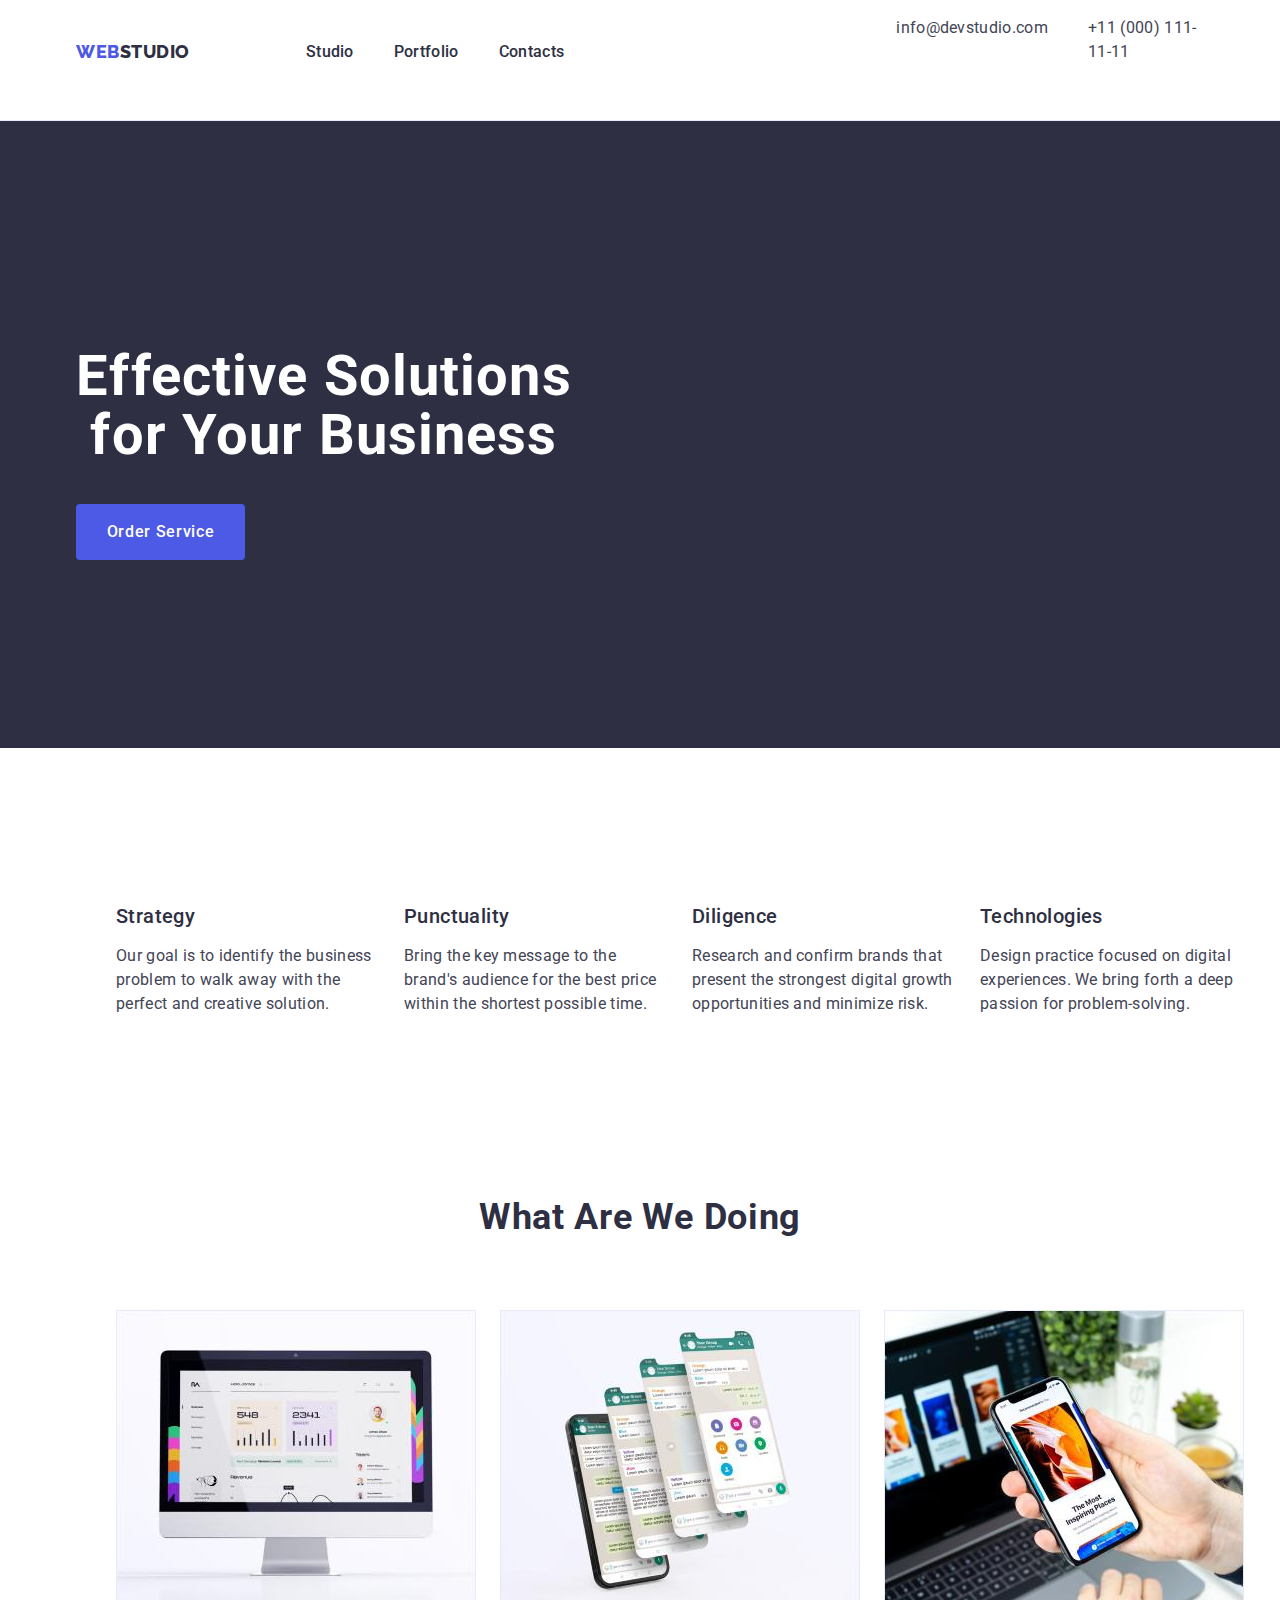
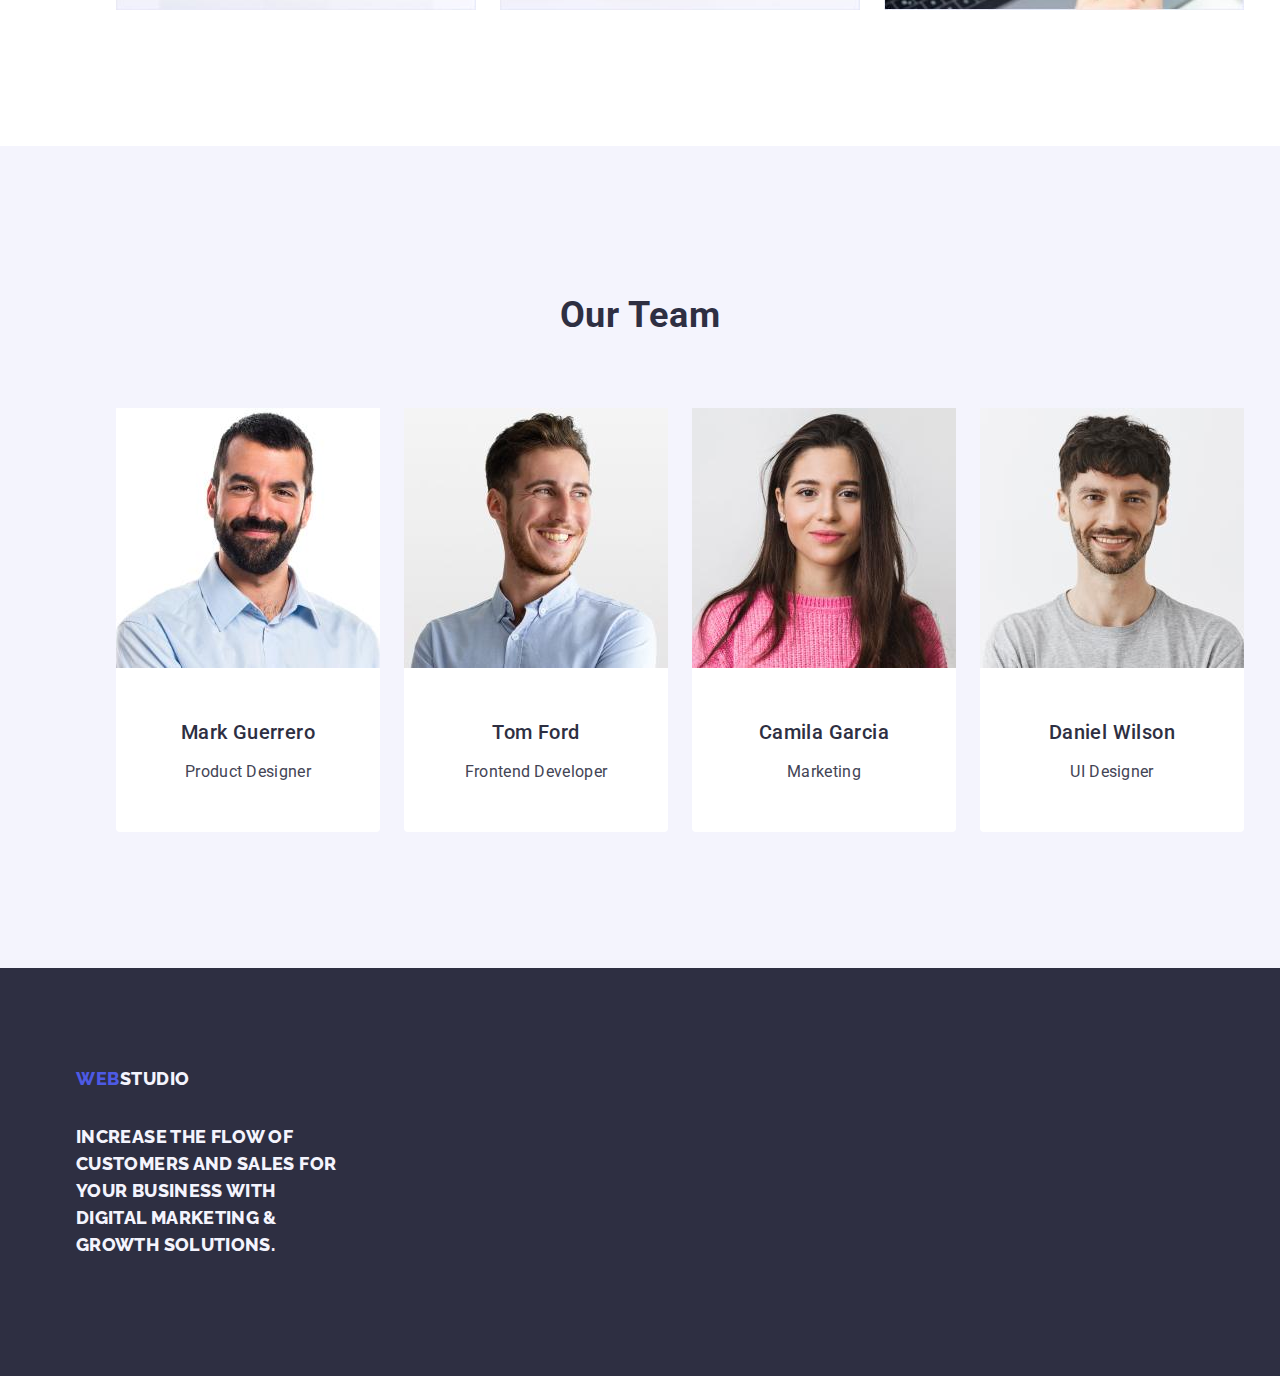
==== index.html @ 6c767cba "Initial commit" ====
<!DOCTYPE html>
<html lang="en">
  <head>
    <meta charset="UTF-8" />
    <meta name="viewport" content="width=device-width, initial-scale=1.0" />
    <link rel="preconnect" href="https://fonts.googleapis.com" />
    <link rel="preconnect" href="https://fonts.gstatic.com" crossorigin />
    <!-- Modern-Normalize -->
    <link
      rel="stylesheet"
      href="https://cdnjs.cloudflare.com/ajax/libs/modern-normalize/2.0.0/modern-normalize.min.css"
    />
    <!-- Other Styles -->
    <link
      href="https://fonts.googleapis.com/css2?family=Raleway:wght@700&family=Roboto:wght@400;500;700;900&display=swap"
      rel="stylesheet"
    />
    <link rel="stylesheet" href="./css/styles.css" />
    <title>WebStudio</title>
  </head>
  <body>
    <!-- Header -->
    <header class="header">
      <div class="header-content container">
        <!-- Navigation Menu -->
        <nav class="list nav-items">
          <!-- Logo -->
          <a class="logo link" href="./index.html">
            Web<span class="logo-studio-header">Studio</span>
          </a>
          <!-- Navigation List -->
          <ul class="list nav-menu">
            <li>
              <a href="./index.html" class="nav-link link">Studio</a>
            </li>
            <li>
              <a href="./portfolio.html" class="nav-link link">Portfolio</a>
            </li>
            <li>
              <a href="" class="nav-link link">Contacts</a>
            </li>
          </ul>
        </nav>
        <!-- Adress List -->
        <address class="adresses">
          <ul class="list nav-adress">
            <li>
              <a href="mailto:info@devstudio.com" class="adress-link link"
                >info@devstudio.com</a
              >
            </li>
            <li>
              <a href="tel:+110001111111" class="adress-link link"
                >+11 (000) 111-11-11
              </a>
            </li>
          </ul>
        </address>
      </div>
    </header>

    <!-- Main Section -->
    <main>
      <!-- Hero Section -->
      <section class="hero-section">
        <div class="container">
          <h1 class="hero-title">Effective Solutions for Your Business</h1>
          <button type="button" class="order-button">Order Service</button>
        </div>
      </section>

      <!-- Strong Points Section -->
      <section class="strong-points-section">
        <div class="container">
          <h2 class="visually-hidden">Strong Points</h2>
          <ul class="list strong-points-list">
            <li class="strong-points-list-element">
              <h3 class="strong-points-title">Strategy</h3>
              <p class="strong-points-paragraph">
                Our goal is to identify the business problem to walk away with
                the perfect and creative solution.
              </p>
            </li>
            <li class="strong-points-list-element">
              <h3 class="strong-points-title">Punctuality</h3>
              <p class="strong-points-paragraph">
                Bring the key message to the brand's audience for the best price
                within the shortest possible time.
              </p>
            </li>
            <li class="strong-points-list-element">
              <h3 class="strong-points-title">Diligence</h3>
              <p class="strong-points-paragraph">
                Research and confirm brands that present the strongest digital
                growth opportunities and minimize risk.
              </p>
            </li>
            <li class="strong-points-list-element">
              <h3 class="strong-points-title">Technologies</h3>
              <p class="strong-points-paragraph">
                Design practice focused on digital experiences. We bring forth a
                deep passion for problem-solving.
              </p>
            </li>
          </ul>
        </div>
      </section>

      <!-- What are we doing section -->
      <section class="what-are-we-doing-section">
        <div class="container">
          <h2 class="section-title">What are we doing</h2>
          <ul class="list activity-list">
            <li class="activity-list-element">
              <img
                src="./images/mainpage/box1.jpg"
                alt="Imagine 1"
                width="360"
                class="image"
              />
            </li>
            <li class="activity-list-element">
              <img
                src="./images/mainpage/box2.jpg"
                alt="Imagine 2"
                width="360"
                class="image"
              />
            </li>
            <li class="activity-list-element">
              <img
                src="./images/mainpage/box3.jpg"
                alt="Imagine 3"
                width="360"
                class="image"
              />
            </li>
          </ul>
        </div>
      </section>

      <!-- Our Team section -->
      <section class="our-team-section">
        <div class="container">
          <h2 class="section-title">Our Team</h2>
          <ul class="list team-list">
            <li class="team-member">
              <img
                src="./images/mainpage/team/MarkGuerrero.jpg"
                alt="Echipa 1"
                width="264"
                class="image"
              />
              <div class="team-member-info">
                <h3 class="team-member-name">Mark Guerrero</h3>
                <p class="team-member-job">Product Designer</p>
              </div>
            </li>
            <li class="team-member">
              <img
                src="./images/mainpage/team/TomFord.jpg"
                alt="Echipa 2"
                width="264"
                class="image"
              />
              <div class="team-member-info">
                <h3 class="team-member-name">Tom Ford</h3>
                <p class="team-member-job">Frontend Developer</p>
              </div>
            </li>
            <li class="team-member">
              <img
                src="./images/mainpage/team/CamilaGarcia.jpg"
                alt="Echipa 3"
                width="264"
                class="image"
              />
              <div class="team-member-info">
                <h3 class="team-member-name">Camila Garcia</h3>
                <p class="team-member-job">Marketing</p>
              </div>
            </li>
            <li class="team-member">
              <img
                src="./images/mainpage/team/DanielWilson.jpg"
                alt="Echipa 4"
                width="264"
                class="image"
              />
              <div class="team-member-info">
                <h3 class="team-member-name">Daniel Wilson</h3>
                <p class="team-member-job">UI Designer</p>
              </div>
            </li>
          </ul>
        </div>
      </section>
    </main>

    <!-- Footer -->
    <footer class="footer">
      <div class="container">
        <!-- Logo -->
        <a class="logo link" href="./index.html">
          Web<span class="logo-studio-footer">Studio</span>
        </a>
        <p class="logo footer-paragraph">
          Increase the flow of customers and sales for your business with
          digital marketing & growth solutions.
        </p>
      </div>
    </footer>
  </body>
</html>
---- css/styles.css ----
:root {
  --white: #ffffffff;
  --logo-color: #4d5ae5;
  --logo-studio-header: #2e2f42;
  --adress-link: #434455;
  --logo-studio-footer: #f4f4fd;
}
/* Global styles */
body {
  font-family: "Roboto", sans-serif;
  color: var(--adress-link);
  background-color: var(--white);
}
.image {
  display: block;
}
.visually-hidden {
  position: absolute;
  width: 1px;
  height: 1px;
  margin: -1px;
  border: 0;
  padding: 0;
  white-space: nowrap;
  clip-path: inset(100%);
  clip: rect(0 0 0 0);
  overflow: hidden;
}
/* Classes */
.header {
  border-bottom: 1px solid #e7e9fc;
}
.header-content {
  display: flex;
}
.container {
  width: 1158px;
  margin: 0 auto;
  padding: 0 15px;
}
.logo {
  font-family: "Raleway", sans-serif;
  font-weight: 800;
  font-size: 18px;
  line-height: 1.17;
  letter-spacing: 0.03em;
  text-transform: uppercase;
  color: var(--logo-color);
  margin-right: 76px;
}
.link {
  text-decoration: none;
  display: inline-block;
  margin-bottom: 16px;
}
.logo-studio-header {
  color: var(--logo-studio-header);
}
.list {
  list-style: none;
}
.nav-items {
  display: flex;
  align-items: center;
}
.nav-menu {
  display: flex;
  gap: 40px;
}
.nav-link {
  font-weight: 500;
  font-size: 16px;
  line-height: 1.5;
  letter-spacing: 0.02em;
  color: var(--logo-studio-header);
  padding: 24px 0;
}
.nav-link:hover,
.nav-link:focus {
  color: #404bbf;
}
.nav-adress {
  display: flex;
  gap: 40px;
}
.adresses {
  font-style: normal;
  margin-left: 292px;
}
.adress-link {
  font-size: 16px;
  line-height: 1.5;
  letter-spacing: 0.02em;
  color: var(--adress-link);
}
.adress-link:hover,
.adress-link:focus {
  color: #404bbf;
}

.hero-section {
  background-color: var(--logo-studio-header);
  padding: 188px 0;
}
.hero-title {
  font-size: 56px;
  line-height: 1.07;
  text-align: center;
  letter-spacing: 0.02em;
  color: #ffffff;
  max-width: 496px;
}
.order-button {
  background-color: var(--logo-color);
  font-family: "Roboto", sans-serif;
  font-weight: 500;
  font-size: 16px;
  line-height: 1.5;
  letter-spacing: 0.04em;
  color: #ffffff;
  cursor: pointer;
  display: block;
  min-width: 169px;
  height: 56px;
  border: none;
  border-radius: 4px;
}

.order-button:hover,
.order-button:focus {
  background-color: #404bbf;
}

.strong-points-section {
  padding: 120px 0;
}
.strong-points-list {
  display: flex;
  gap: 24px;
}
.strong-points-list-element {
  width: 100%;
  min-width: 264px;
  /* flex-basis: calc((100% - 3 * 24px) / 4); */
}
.strong-points-title {
  font-weight: 500;
  font-size: 20px;
  line-height: 1.2;
  letter-spacing: 0.02em;
  color: var(--logo-studio-header);
  margin-bottom: 8px;
}
.strong-points-paragraph {
  font-size: 16px;
  line-height: 1.5;
  letter-spacing: 0.02em;
  color: var(--adress-link);
}

.what-are-we-doing-section {
  padding-bottom: 120px;
}
.section-title {
  font-size: 36px;
  line-height: 1.11;
  text-align: center;
  letter-spacing: 0.02em;
  text-transform: capitalize;
  color: var(--logo-studio-header);
  margin-bottom: 72px;
}
.activity-list {
  display: flex;
  gap: 24px;
}
.activity-list-element {
  flex-basis: calc((100% - 48px) / 3);
}

.our-team-section {
  background-color: #f4f4fd;
  padding: 120px 0;
}
.team-list {
  display: flex;
  gap: 24px;
}
.team-member {
  background-color: #ffffffff;
  width: 264px;
  border-radius: 0px 0px 4px 4px;
}
.team-member-info {
  padding: 32px 0;
}
.team-member-name {
  font-weight: 500;
  font-size: 20px;
  line-height: 1.2;
  letter-spacing: 0.02em;
  color: var(--logo-studio-header);
  margin-bottom: 8px;
  text-align: center;
}
.team-member-job {
  font-size: 16px;
  line-height: 1.5;
  letter-spacing: 0.02em;
  color: var(--adress-link);
  text-align: center;
}
/* .team-member h3,
.team-member p {
  align-items: center;
} */
.footer {
  background-color: var(--logo-studio-header);
  padding: 100px 0;
}
.logo-studio-footer {
  color: #f4f4fd;
}
.footer-paragraph {
  line-height: 1.5;
  color: var(--logo-studio-footer);
  letter-spacing: 0.02em;
  max-width: 264px;
}

/* for Portfolio */
.main-portfolio-section {
  padding-top: 96px;
  padding-bottom: 120px;
}
.filters-list {
  display: flex;
  justify-content: center;
  gap: 24px;
  margin-bottom: 72px;
}
.filter-button {
  font-family: "Roboto", sans-serif;
  font-weight: 500;
  font-size: 16px;
  line-height: 1.5;
  letter-spacing: 0.04em;
  color: var(--logo-color);
  background-color: var(--logo-studio-footer);
  cursor: pointer;
  padding: 12px 24px;
  border: 1px solid #e7e9fc;
  border-radius: 4px;
}
.filter-button:hover,
.filter-button:focus {
  color: #ffffffff;
  background-color: #404bbf;
  border: 1px solid transparent;
}
.projects-list {
  display: flex;
  flex-wrap: wrap;
  column-gap: 24px;
  row-gap: 48px;
}
.projects-list-element {
  flex-basis: calc((100% - 48px) / 3);
}
.row-element-link {
  font-weight: 500;
  font-size: 16px;
  line-height: 1.5;
  letter-spacing: 0.02em;
  color: var(var(--logo-studio-header));
}
.row-element-link:hover,
.row-element-link:focus {
  color: #404bbf;
}
.project-info {
  padding: 32px 16px;
  border: 1px solid #e7e9fc;
  border-top: none;
}
.project-title {
  font-weight: 500;
  font-size: 20px;
  line-height: 1.2;
  letter-spacing: 0.02em;
  color: var(--logo-studio-header);
  margin-bottom: 8px;
}
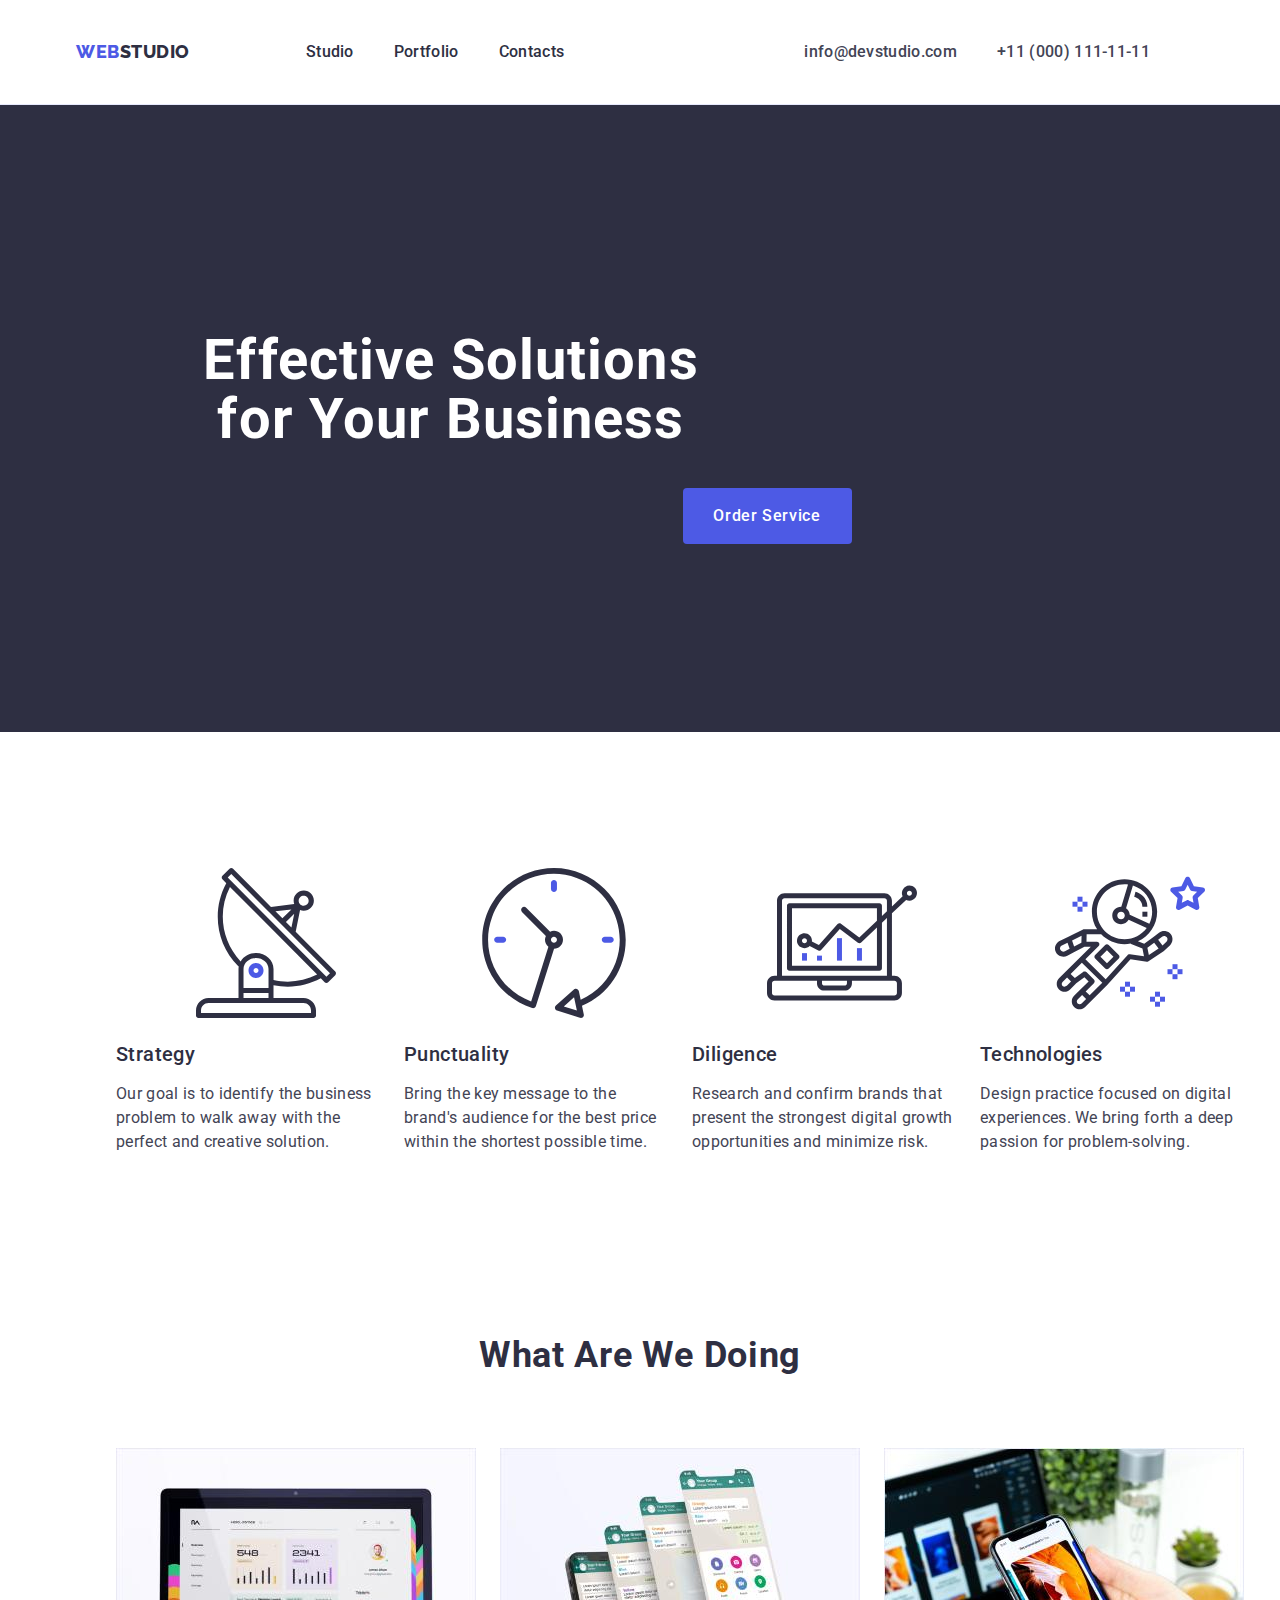
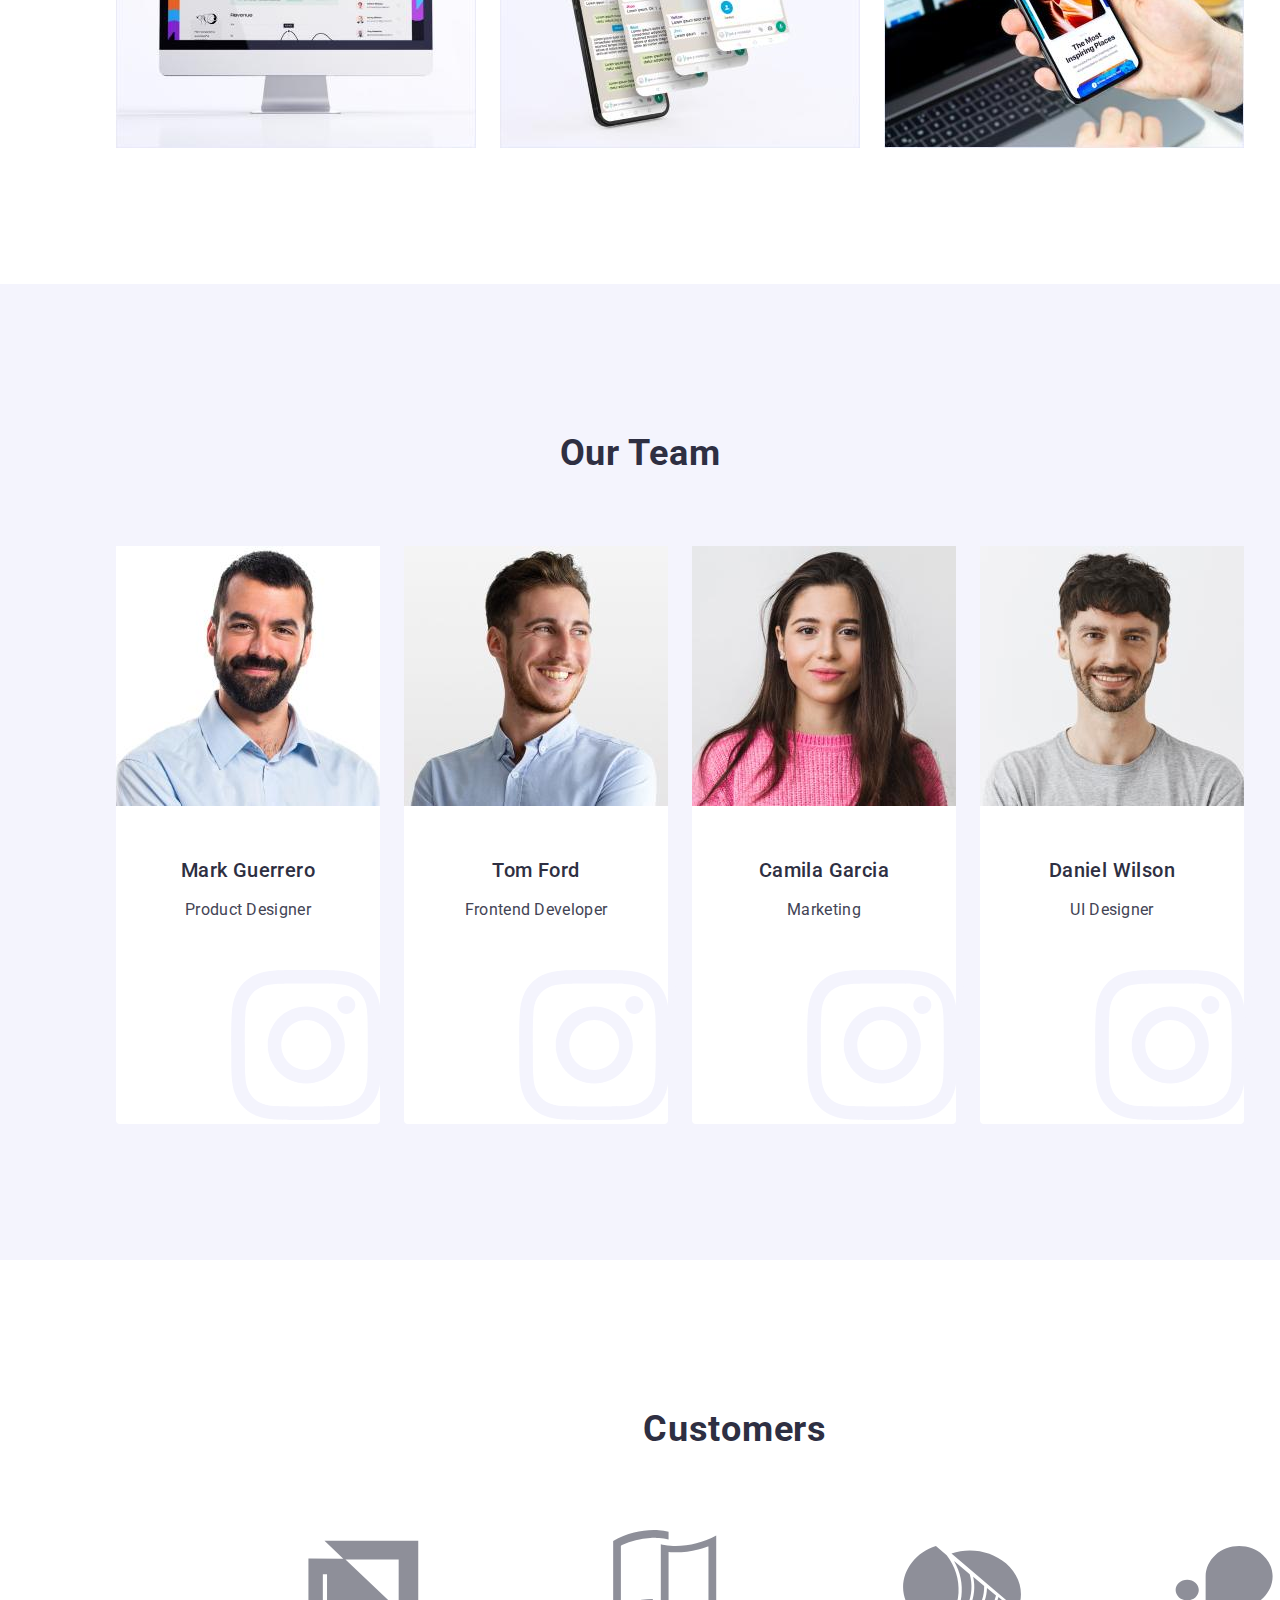
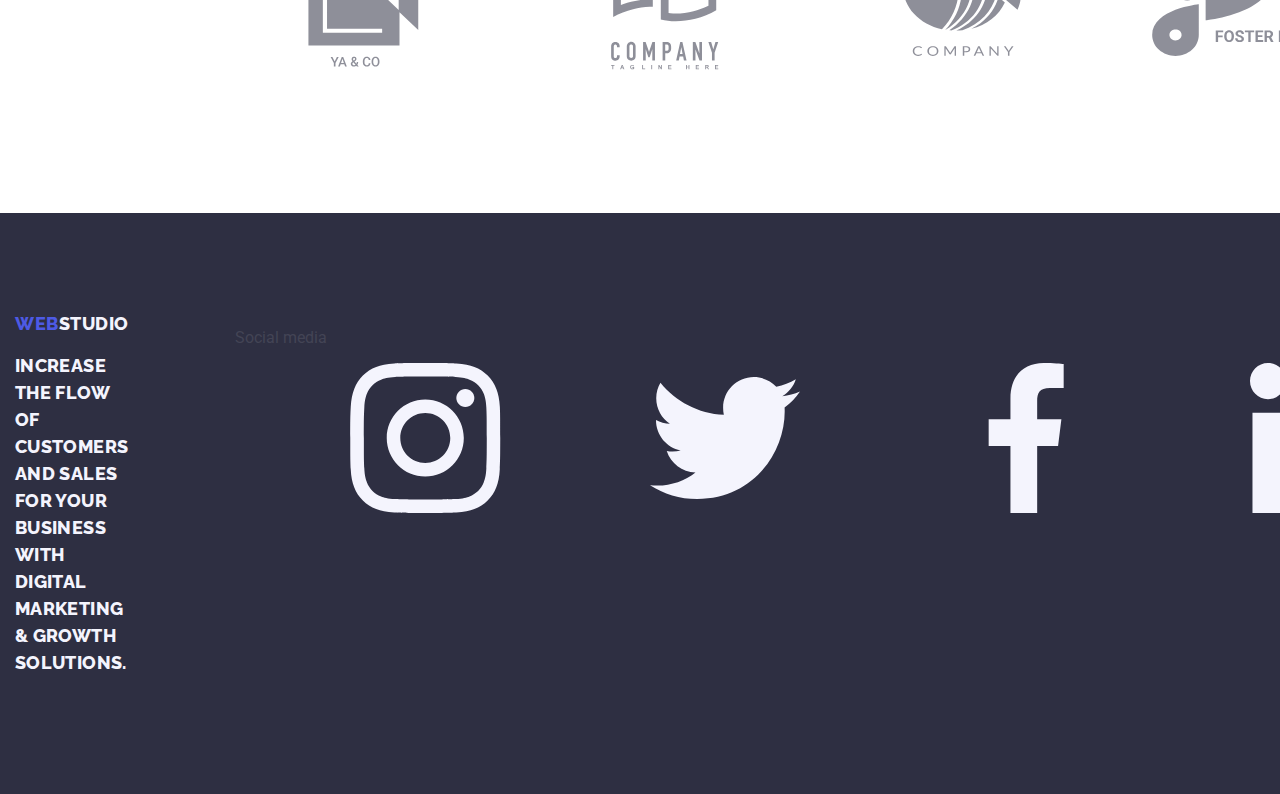
==== commit 14a45a14: "1st commit" ====
--- a/index.html
+++ b/index.html
@@ -75,6 +75,9 @@
           <h2 class="visually-hidden">Strong Points</h2>
           <ul class="list strong-points-list">
             <li class="strong-points-list-element">
+              <svg>
+                <use href="/images/symbol-defs.svg#antenna-1"></use>
+              </svg>
               <h3 class="strong-points-title">Strategy</h3>
               <p class="strong-points-paragraph">
                 Our goal is to identify the business problem to walk away with
@@ -82,6 +85,9 @@
               </p>
             </li>
             <li class="strong-points-list-element">
+              <svg>
+                <use href="/images/symbol-defs.svg#clock-1"></use>
+              </svg>
               <h3 class="strong-points-title">Punctuality</h3>
               <p class="strong-points-paragraph">
                 Bring the key message to the brand's audience for the best price
@@ -89,6 +95,9 @@
               </p>
             </li>
             <li class="strong-points-list-element">
+              <svg>
+                <use href="/images/symbol-defs.svg#diagram-1"></use>
+              </svg>
               <h3 class="strong-points-title">Diligence</h3>
               <p class="strong-points-paragraph">
                 Research and confirm brands that present the strongest digital
@@ -96,6 +105,9 @@
               </p>
             </li>
             <li class="strong-points-list-element">
+              <svg>
+                <use href="/images/symbol-defs.svg#astronaut-1"></use>
+              </svg>
               <h3 class="strong-points-title">Technologies</h3>
               <p class="strong-points-paragraph">
                 Design practice focused on digital experiences. We bring forth a
@@ -155,6 +167,28 @@
                 <h3 class="team-member-name">Mark Guerrero</h3>
                 <p class="team-member-job">Product Designer</p>
               </div>
+              <ul class="list customers-list">
+                <li>
+                  <svg>
+                    <use href="/images/symbol-defs.svg#instagram-2"></use>
+                  </svg>
+                </li>
+                <li>
+                  <svg>
+                    <use href="/images/symbol-defs.svg#twitter-1"></use>
+                  </svg>
+                </li>
+                <li>
+                  <svg>
+                    <use href="/images/symbol-defs.svg#facebook-1"></use>
+                  </svg>
+                </li>
+                <li>
+                  <svg>
+                    <use href="/images/symbol-defs.svg#linkedin-1"></use>
+                  </svg>
+                </li>
+              </ul>
             </li>
             <li class="team-member">
               <img
@@ -167,6 +201,28 @@
                 <h3 class="team-member-name">Tom Ford</h3>
                 <p class="team-member-job">Frontend Developer</p>
               </div>
+              <ul class="list customers-list">
+                <li>
+                  <svg>
+                    <use href="/images/symbol-defs.svg#instagram-2"></use>
+                  </svg>
+                </li>
+                <li>
+                  <svg>
+                    <use href="/images/symbol-defs.svg#twitter-1"></use>
+                  </svg>
+                </li>
+                <li>
+                  <svg>
+                    <use href="/images/symbol-defs.svg#facebook-1"></use>
+                  </svg>
+                </li>
+                <li>
+                  <svg>
+                    <use href="/images/symbol-defs.svg#linkedin-1"></use>
+                  </svg>
+                </li>
+              </ul>
             </li>
             <li class="team-member">
               <img
@@ -179,6 +235,28 @@
                 <h3 class="team-member-name">Camila Garcia</h3>
                 <p class="team-member-job">Marketing</p>
               </div>
+              <ul class="list customers-list">
+                <li>
+                  <svg>
+                    <use href="/images/symbol-defs.svg#instagram-2"></use>
+                  </svg>
+                </li>
+                <li>
+                  <svg>
+                    <use href="/images/symbol-defs.svg#twitter-1"></use>
+                  </svg>
+                </li>
+                <li>
+                  <svg>
+                    <use href="/images/symbol-defs.svg#facebook-1"></use>
+                  </svg>
+                </li>
+                <li>
+                  <svg>
+                    <use href="/images/symbol-defs.svg#linkedin-1"></use>
+                  </svg>
+                </li>
+              </ul>
             </li>
             <li class="team-member">
               <img
@@ -191,6 +269,67 @@
                 <h3 class="team-member-name">Daniel Wilson</h3>
                 <p class="team-member-job">UI Designer</p>
               </div>
+              <ul class="list customers-list">
+                <li>
+                  <svg>
+                    <use href="/images/symbol-defs.svg#instagram-2"></use>
+                  </svg>
+                </li>
+                <li>
+                  <svg>
+                    <use href="/images/symbol-defs.svg#twitter-1"></use>
+                  </svg>
+                </li>
+                <li>
+                  <svg>
+                    <use href="/images/symbol-defs.svg#facebook-1"></use>
+                  </svg>
+                </li>
+                <li>
+                  <svg>
+                    <use href="/images/symbol-defs.svg#linkedin-1"></use>
+                  </svg>
+                </li>
+              </ul>
+            </li>
+          </ul>
+        </div>
+      </section>
+
+      <!-- Customers section -->
+      <section class="customers-section">
+        <div class="container">
+          <h2 class="section-title">Customers</h2>
+          <ul class="list customers-list">
+            <li>
+              <svg>
+                <use href="/images/symbol-defs.svg#Logo1"></use>
+              </svg>
+            </li>
+            <li>
+              <svg>
+                <use href="/images/symbol-defs.svg#Logo2"></use>
+              </svg>
+            </li>
+            <li>
+              <svg>
+                <use href="/images/symbol-defs.svg#Logo3"></use>
+              </svg>
+            </li>
+            <li>
+              <svg>
+                <use href="/images/symbol-defs.svg#Logo4"></use>
+              </svg>
+            </li>
+            <li>
+              <svg>
+                <use href="/images/symbol-defs.svg#Logo5"></use>
+              </svg>
+            </li>
+            <li>
+              <svg>
+                <use href="/images/symbol-defs.svg#Logo6"></use>
+              </svg>
             </li>
           </ul>
         </div>
@@ -209,6 +348,31 @@
           digital marketing & growth solutions.
         </p>
       </div>
+      <div class="container">
+        <p>Social media</p>
+        <ul class="list customers-list">
+          <li>
+            <svg>
+              <use href="/images/symbol-defs.svg#instagram-2"></use>
+            </svg>
+          </li>
+          <li>
+            <svg>
+              <use href="/images/symbol-defs.svg#twitter-1"></use>
+            </svg>
+          </li>
+          <li>
+            <svg>
+              <use href="/images/symbol-defs.svg#facebook-1"></use>
+            </svg>
+          </li>
+          <li>
+            <svg>
+              <use href="/images/symbol-defs.svg#linkedin-1"></use>
+            </svg>
+          </li>
+        </ul>
+      </div>
     </footer>
   </body>
 </html>
--- a/css/styles.css
+++ b/css/styles.css
@@ -51,7 +51,7 @@
 .link {
   text-decoration: none;
   display: inline-block;
-  margin-bottom: 16px;
+  /* margin-bottom: 16px; */
 }
 .logo-studio-header {
   color: var(--logo-studio-header);
@@ -85,13 +85,15 @@
 }
 .adresses {
   font-style: normal;
-  margin-left: 292px;
+  margin-left: 200px;
 }
 .adress-link {
+  font-weight: 500;
   font-size: 16px;
   line-height: 1.5;
   letter-spacing: 0.02em;
   color: var(--adress-link);
+  padding: 24px 0;
 }
 .adress-link:hover,
 .adress-link:focus {
@@ -99,8 +101,9 @@
 }
 
 .hero-section {
+  /* background-image: ; */
   background-color: var(--logo-studio-header);
-  padding: 188px 0;
+  padding: 188px;
 }
 .hero-title {
   font-size: 56px;
@@ -109,6 +112,8 @@
   letter-spacing: 0.02em;
   color: #ffffff;
   max-width: 496px;
+  /* padding: 0 269px; */
+  align-content: center;
 }
 .order-button {
   background-color: var(--logo-color);
@@ -124,6 +129,8 @@
   height: 56px;
   border: none;
   border-radius: 4px;
+  text-align: center;
+  margin: auto;
 }
 
 .order-button:hover,
@@ -210,13 +217,16 @@
   color: var(--adress-link);
   text-align: center;
 }
-/* .team-member h3,
-.team-member p {
-  align-items: center;
-} */
+.customers-section {
+  padding: 120px 156px;
+}
+.customers-list {
+  display: flex;
+}
 .footer {
   background-color: var(--logo-studio-header);
   padding: 100px 0;
+  display: flex;
 }
 .logo-studio-footer {
   color: #f4f4fd;
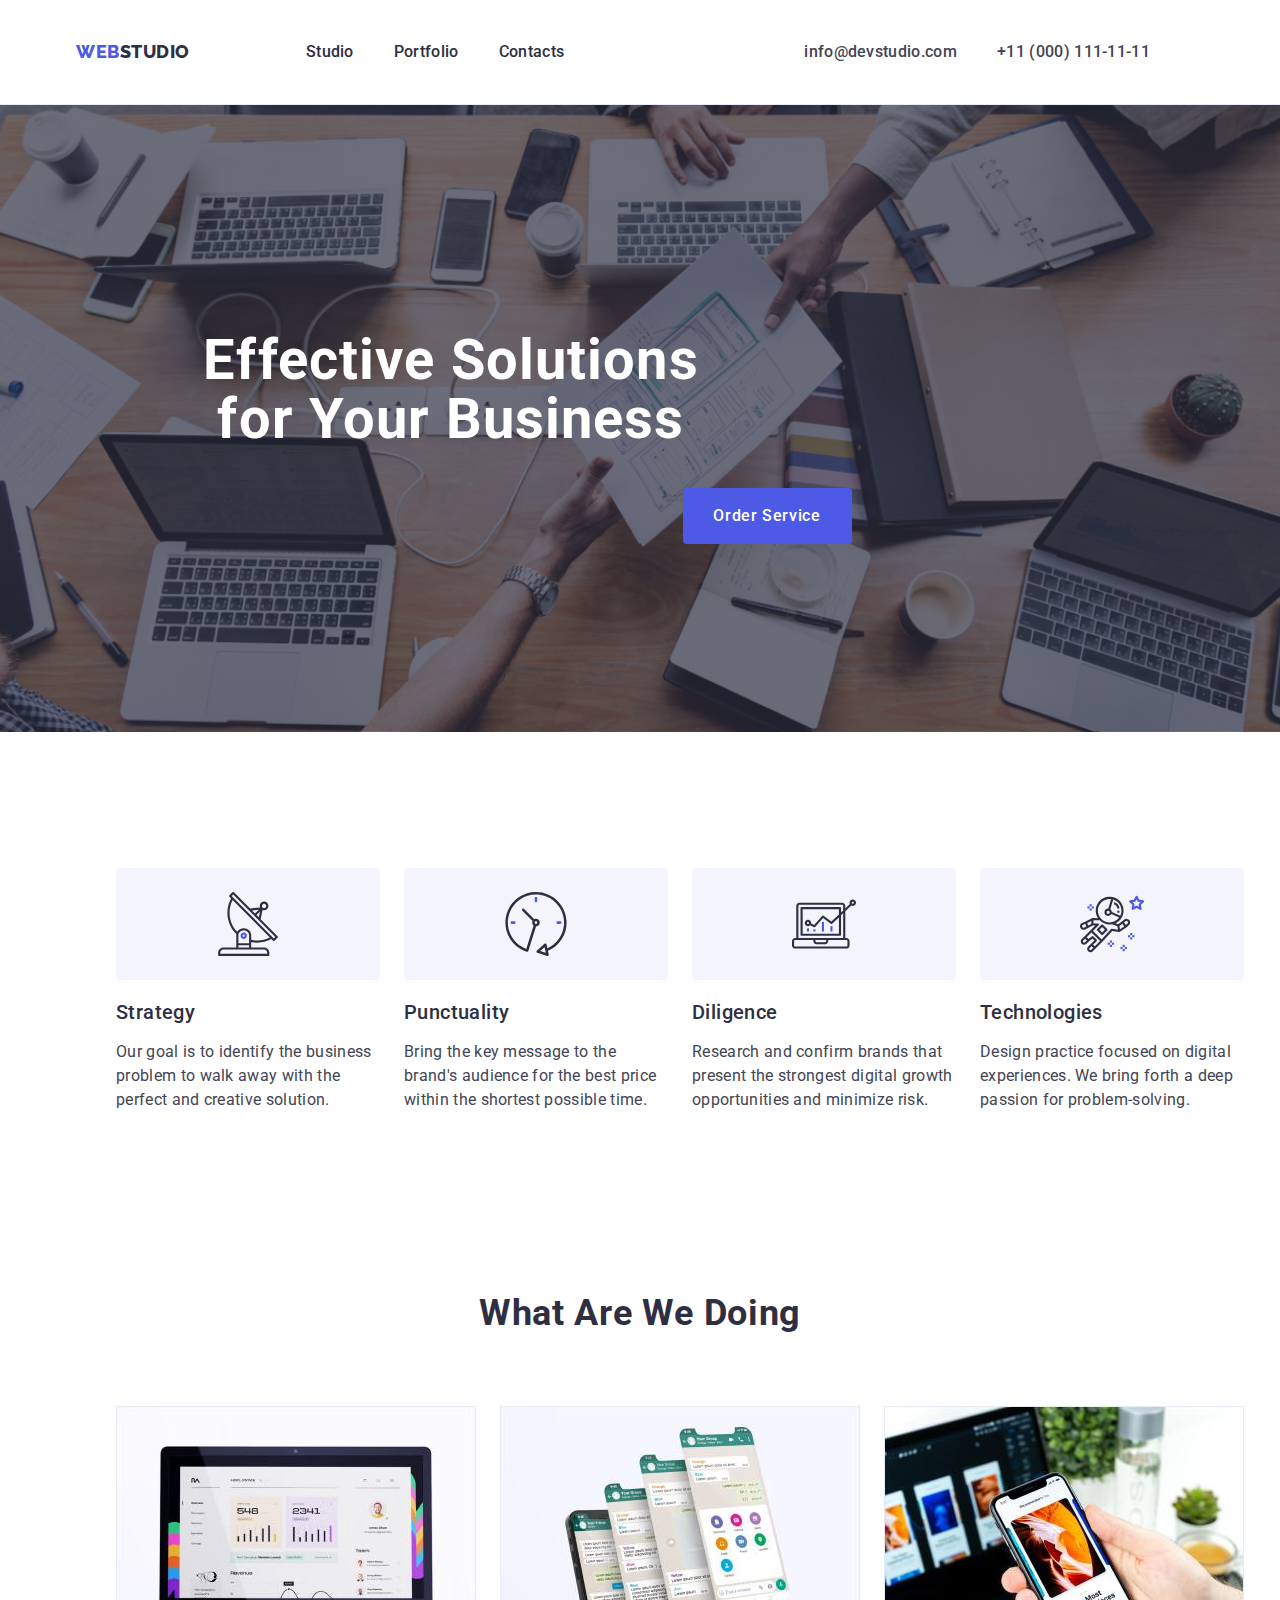
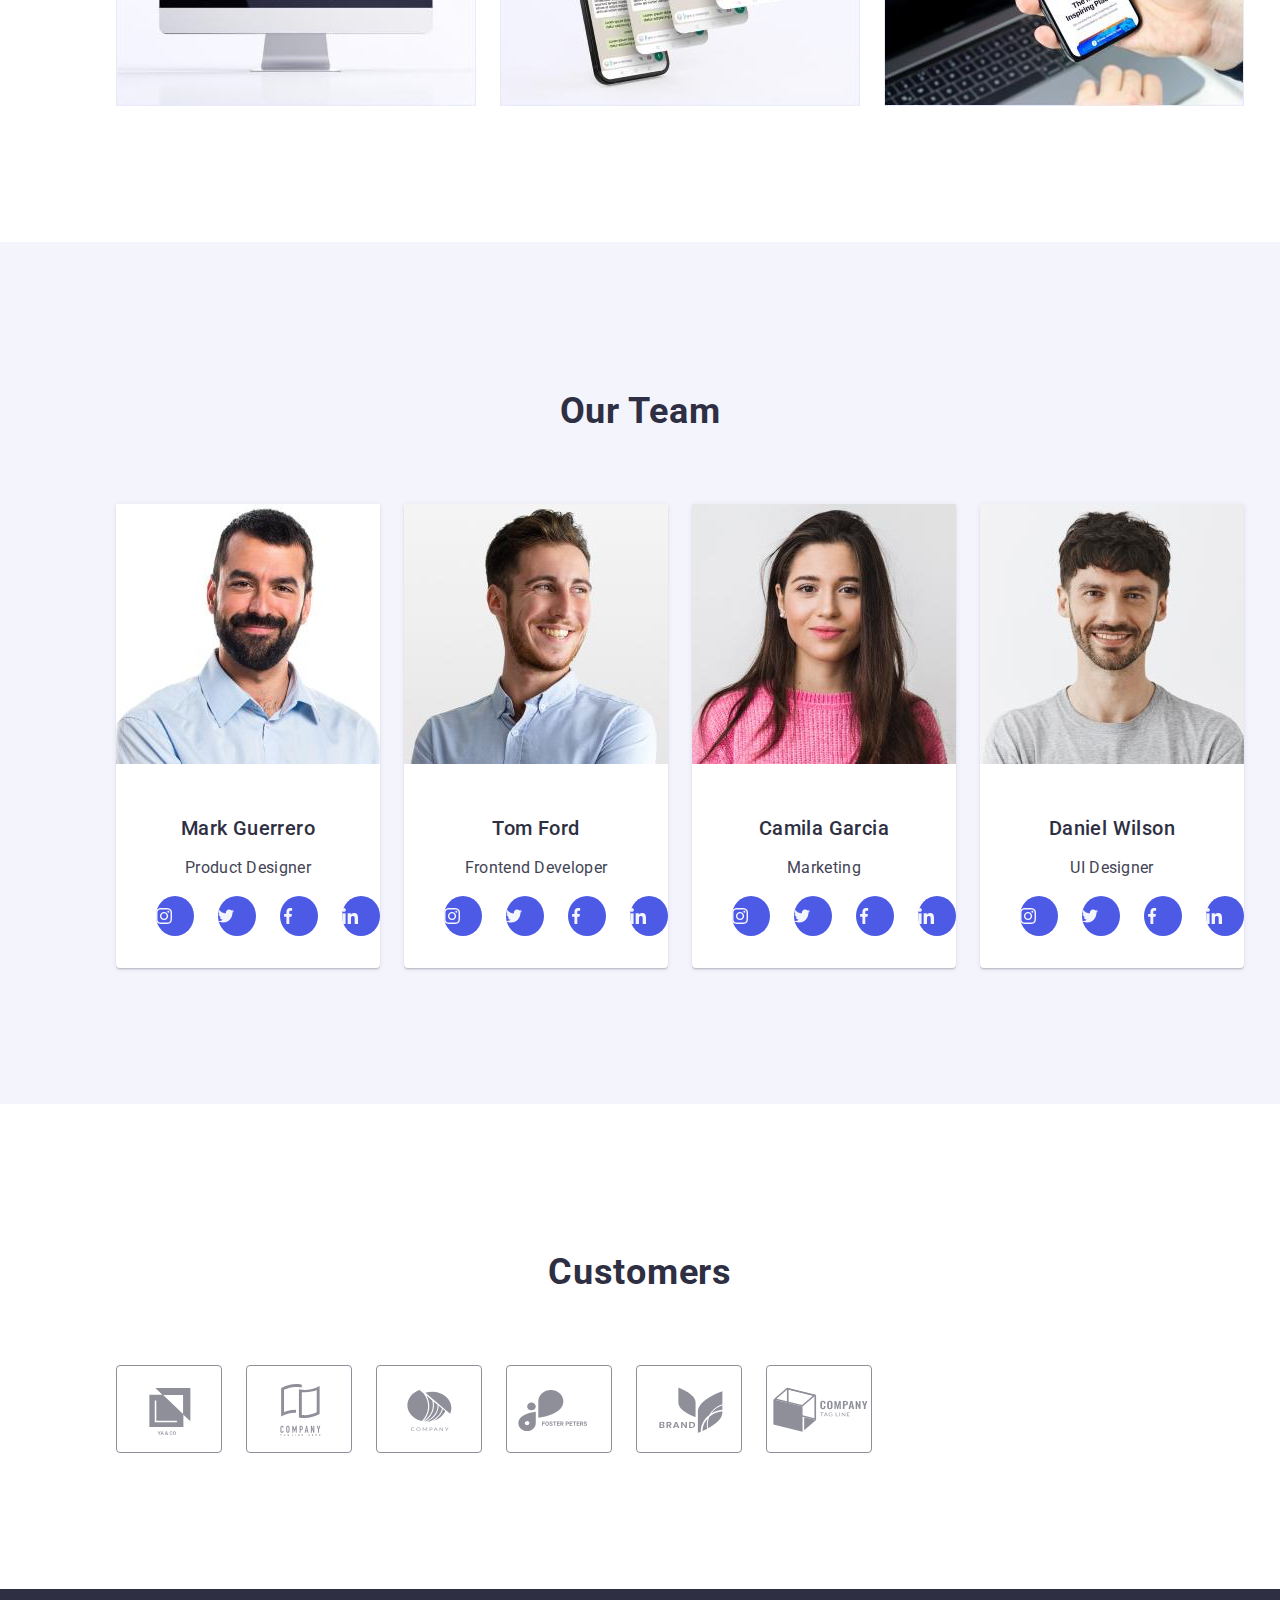
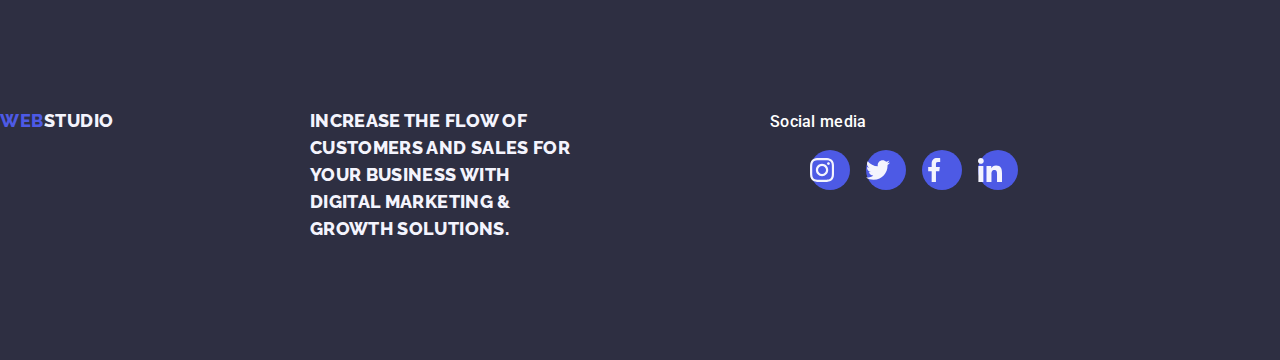
==== commit 5fca07fe: "edit1" ====
--- a/index.html
+++ b/index.html
@@ -75,9 +75,11 @@
           <h2 class="visually-hidden">Strong Points</h2>
           <ul class="list strong-points-list">
             <li class="strong-points-list-element">
-              <svg>
-                <use href="/images/symbol-defs.svg#antenna-1"></use>
-              </svg>
+              <div class="icon">
+                <svg width="64" height="64">
+                  <use href="./images/symbol-defs.svg#antenna-1"></use>
+                </svg>
+              </div>
               <h3 class="strong-points-title">Strategy</h3>
               <p class="strong-points-paragraph">
                 Our goal is to identify the business problem to walk away with
@@ -85,9 +87,11 @@
               </p>
             </li>
             <li class="strong-points-list-element">
-              <svg>
-                <use href="/images/symbol-defs.svg#clock-1"></use>
-              </svg>
+              <div class="icon">
+                <svg width="64" height="64">
+                  <use href="./images/symbol-defs.svg#clock-1"></use>
+                </svg>
+              </div>
               <h3 class="strong-points-title">Punctuality</h3>
               <p class="strong-points-paragraph">
                 Bring the key message to the brand's audience for the best price
@@ -95,9 +99,11 @@
               </p>
             </li>
             <li class="strong-points-list-element">
-              <svg>
-                <use href="/images/symbol-defs.svg#diagram-1"></use>
-              </svg>
+              <div class="icon">
+                <svg width="64" height="64">
+                  <use href="./images/symbol-defs.svg#diagram-1"></use>
+                </svg>
+              </div>
               <h3 class="strong-points-title">Diligence</h3>
               <p class="strong-points-paragraph">
                 Research and confirm brands that present the strongest digital
@@ -105,9 +111,11 @@
               </p>
             </li>
             <li class="strong-points-list-element">
-              <svg>
-                <use href="/images/symbol-defs.svg#astronaut-1"></use>
-              </svg>
+              <div class="icon">
+                <svg width="64" height="64">
+                  <use href="./images/symbol-defs.svg#astronaut-1"></use>
+                </svg>
+              </div>
               <h3 class="strong-points-title">Technologies</h3>
               <p class="strong-points-paragraph">
                 Design practice focused on digital experiences. We bring forth a
@@ -166,29 +174,37 @@
               <div class="team-member-info">
                 <h3 class="team-member-name">Mark Guerrero</h3>
                 <p class="team-member-job">Product Designer</p>
-              </div>
-              <ul class="list customers-list">
-                <li>
-                  <svg>
-                    <use href="/images/symbol-defs.svg#instagram-2"></use>
-                  </svg>
-                </li>
-                <li>
-                  <svg>
-                    <use href="/images/symbol-defs.svg#twitter-1"></use>
-                  </svg>
-                </li>
-                <li>
-                  <svg>
-                    <use href="/images/symbol-defs.svg#facebook-1"></use>
-                  </svg>
-                </li>
-                <li>
-                  <svg>
-                    <use href="/images/symbol-defs.svg#linkedin-1"></use>
-                  </svg>
-                </li>
-              </ul>
+                <ul class="list team-member-social">
+                  <li class="social-media-member">
+                    <a href="" class="social-media-member-link">
+                      <svg width="16" height="16" class="team-member-icon">
+                        <use href="./images/symbol-defs.svg#instagram-2"></use>
+                      </svg>
+                    </a>
+                  </li>
+                  <li class="social-media-member">
+                    <a href="" class="social-media-member-link">
+                      <svg width="16" height="16" class="team-member-icon">
+                        <use href="./images/symbol-defs.svg#twitter-1"></use>
+                      </svg>
+                    </a>
+                  </li>
+                  <li class="social-media-member">
+                    <a href="" class="social-media-member-link">
+                      <svg width="16" height="16" class="team-member-icon">
+                        <use href="./images/symbol-defs.svg#facebook-1"></use>
+                      </svg>
+                    </a>
+                  </li>
+                  <li class="social-media-member">
+                    <a href="" class="social-media-member-link">
+                      <svg width="16" height="16" class="team-member-icon">
+                        <use href="./images/symbol-defs.svg#linkedin-1"></use>
+                      </svg>
+                    </a>
+                  </li>
+                </ul>
+              </div>
             </li>
             <li class="team-member">
               <img
@@ -200,29 +216,37 @@
               <div class="team-member-info">
                 <h3 class="team-member-name">Tom Ford</h3>
                 <p class="team-member-job">Frontend Developer</p>
-              </div>
-              <ul class="list customers-list">
-                <li>
-                  <svg>
-                    <use href="/images/symbol-defs.svg#instagram-2"></use>
-                  </svg>
-                </li>
-                <li>
-                  <svg>
-                    <use href="/images/symbol-defs.svg#twitter-1"></use>
-                  </svg>
-                </li>
-                <li>
-                  <svg>
-                    <use href="/images/symbol-defs.svg#facebook-1"></use>
-                  </svg>
-                </li>
-                <li>
-                  <svg>
-                    <use href="/images/symbol-defs.svg#linkedin-1"></use>
-                  </svg>
-                </li>
-              </ul>
+                <ul class="list team-member-social">
+                  <li class="social-media-member">
+                    <a href="" class="social-media-member-link">
+                      <svg width="16" height="16" class="team-member-icon">
+                        <use href="./images/symbol-defs.svg#instagram-2"></use>
+                      </svg>
+                    </a>
+                  </li>
+                  <li class="social-media-member">
+                    <a href="" class="social-media-member-link">
+                      <svg width="16" height="16" class="team-member-icon">
+                        <use href="./images/symbol-defs.svg#twitter-1"></use>
+                      </svg>
+                    </a>
+                  </li>
+                  <li class="social-media-member">
+                    <a href="" class="social-media-member-link">
+                      <svg width="16" height="16" class="team-member-icon">
+                        <use href="./images/symbol-defs.svg#facebook-1"></use>
+                      </svg>
+                    </a>
+                  </li>
+                  <li class="social-media-member">
+                    <a href="" class="social-media-member-link">
+                      <svg width="16" height="16" class="team-member-icon">
+                        <use href="./images/symbol-defs.svg#linkedin-1"></use>
+                      </svg>
+                    </a>
+                  </li>
+                </ul>
+              </div>
             </li>
             <li class="team-member">
               <img
@@ -234,29 +258,37 @@
               <div class="team-member-info">
                 <h3 class="team-member-name">Camila Garcia</h3>
                 <p class="team-member-job">Marketing</p>
-              </div>
-              <ul class="list customers-list">
-                <li>
-                  <svg>
-                    <use href="/images/symbol-defs.svg#instagram-2"></use>
-                  </svg>
-                </li>
-                <li>
-                  <svg>
-                    <use href="/images/symbol-defs.svg#twitter-1"></use>
-                  </svg>
-                </li>
-                <li>
-                  <svg>
-                    <use href="/images/symbol-defs.svg#facebook-1"></use>
-                  </svg>
-                </li>
-                <li>
-                  <svg>
-                    <use href="/images/symbol-defs.svg#linkedin-1"></use>
-                  </svg>
-                </li>
-              </ul>
+                <ul class="list team-member-social">
+                  <li class="social-media-member">
+                    <a href="" class="social-media-member-link">
+                      <svg width="16" height="16" class="team-member-icon">
+                        <use href="./images/symbol-defs.svg#instagram-2"></use>
+                      </svg>
+                    </a>
+                  </li>
+                  <li class="social-media-member">
+                    <a href="" class="social-media-member-link">
+                      <svg width="16" height="16" class="team-member-icon">
+                        <use href="./images/symbol-defs.svg#twitter-1"></use>
+                      </svg>
+                    </a>
+                  </li>
+                  <li class="social-media-member">
+                    <a href="" class="social-media-member-link">
+                      <svg width="16" height="16" class="team-member-icon">
+                        <use href="./images/symbol-defs.svg#facebook-1"></use>
+                      </svg>
+                    </a>
+                  </li>
+                  <li class="social-media-member">
+                    <a href="" class="social-media-member-link">
+                      <svg width="16" height="16" class="team-member-icon">
+                        <use href="./images/symbol-defs.svg#linkedin-1"></use>
+                      </svg>
+                    </a>
+                  </li>
+                </ul>
+              </div>
             </li>
             <li class="team-member">
               <img
@@ -268,29 +300,37 @@
               <div class="team-member-info">
                 <h3 class="team-member-name">Daniel Wilson</h3>
                 <p class="team-member-job">UI Designer</p>
-              </div>
-              <ul class="list customers-list">
-                <li>
-                  <svg>
-                    <use href="/images/symbol-defs.svg#instagram-2"></use>
-                  </svg>
-                </li>
-                <li>
-                  <svg>
-                    <use href="/images/symbol-defs.svg#twitter-1"></use>
-                  </svg>
-                </li>
-                <li>
-                  <svg>
-                    <use href="/images/symbol-defs.svg#facebook-1"></use>
-                  </svg>
-                </li>
-                <li>
-                  <svg>
-                    <use href="/images/symbol-defs.svg#linkedin-1"></use>
-                  </svg>
-                </li>
-              </ul>
+                <ul class="list team-member-social">
+                  <li class="social-media-member">
+                    <a href="" class="social-media-member-link">
+                      <svg width="16" height="16" class="team-member-icon">
+                        <use href="./images/symbol-defs.svg#instagram-2"></use>
+                      </svg>
+                    </a>
+                  </li>
+                  <li class="social-media-member">
+                    <a href="" class="social-media-member-link">
+                      <svg width="16" height="16" class="team-member-icon">
+                        <use href="./images/symbol-defs.svg#twitter-1"></use>
+                      </svg>
+                    </a>
+                  </li>
+                  <li class="social-media-member">
+                    <a href="" class="social-media-member-link">
+                      <svg width="16" height="16" class="team-member-icon">
+                        <use href="./images/symbol-defs.svg#facebook-1"></use>
+                      </svg>
+                    </a>
+                  </li>
+                  <li class="social-media-member">
+                    <a href="" class="social-media-member-link">
+                      <svg width="16" height="16" class="team-member-icon">
+                        <use href="./images/symbol-defs.svg#linkedin-1"></use>
+                      </svg>
+                    </a>
+                  </li>
+                </ul>
+              </div>
             </li>
           </ul>
         </div>
@@ -301,35 +341,47 @@
         <div class="container">
           <h2 class="section-title">Customers</h2>
           <ul class="list customers-list">
-            <li>
-              <svg>
-                <use href="/images/symbol-defs.svg#Logo1"></use>
-              </svg>
-            </li>
-            <li>
-              <svg>
-                <use href="/images/symbol-defs.svg#Logo2"></use>
-              </svg>
-            </li>
-            <li>
-              <svg>
-                <use href="/images/symbol-defs.svg#Logo3"></use>
-              </svg>
-            </li>
-            <li>
-              <svg>
-                <use href="/images/symbol-defs.svg#Logo4"></use>
-              </svg>
-            </li>
-            <li>
-              <svg>
-                <use href="/images/symbol-defs.svg#Logo5"></use>
-              </svg>
-            </li>
-            <li>
-              <svg>
-                <use href="/images/symbol-defs.svg#Logo6"></use>
-              </svg>
+            <li class="customers-list-item">
+              <a href="" class="customers-link">
+                <svg width="104" height="56" class="customer-logo">
+                  <use href="./images/symbol-defs.svg#Logo1"></use>
+                </svg>
+              </a>
+            </li>
+            <li class="customers-list-item">
+              <a href="" class="customers-link">
+                <svg width="104" height="56" class="customer-logo">
+                  <use href="./images/symbol-defs.svg#Logo2"></use>
+                </svg>
+              </a>
+            </li>
+            <li class="customers-list-item">
+              <a href="" class="customers-link">
+                <svg width="104" height="56" class="customer-logo">
+                  <use href="./images/symbol-defs.svg#Logo3"></use>
+                </svg>
+              </a>
+            </li>
+            <li class="customers-list-item">
+              <a href="" class="customers-link">
+                <svg width="104" height="56" class="customer-logo">
+                  <use href="./images/symbol-defs.svg#Logo4"></use>
+                </svg>
+              </a>
+            </li>
+            <li class="customers-list-item">
+              <a href="" class="customers-link">
+                <svg width="104" height="56" class="customer-logo">
+                  <use href="./images/symbol-defs.svg#Logo5"></use>
+                </svg>
+              </a>
+            </li>
+            <li class="customers-list-item">
+              <a href="" class="customers-link">
+                <svg width="104" height="56" class="customer-logo">
+                  <use href="./images/symbol-defs.svg#Logo6"></use>
+                </svg>
+              </a>
             </li>
           </ul>
         </div>
@@ -338,7 +390,7 @@
 
     <!-- Footer -->
     <footer class="footer">
-      <div class="container">
+      <div class="footer-container">
         <!-- Logo -->
         <a class="logo link" href="./index.html">
           Web<span class="logo-studio-footer">Studio</span>
@@ -347,31 +399,39 @@
           Increase the flow of customers and sales for your business with
           digital marketing & growth solutions.
         </p>
-      </div>
-      <div class="container">
-        <p>Social media</p>
-        <ul class="list customers-list">
-          <li>
-            <svg>
-              <use href="/images/symbol-defs.svg#instagram-2"></use>
-            </svg>
-          </li>
-          <li>
-            <svg>
-              <use href="/images/symbol-defs.svg#twitter-1"></use>
-            </svg>
-          </li>
-          <li>
-            <svg>
-              <use href="/images/symbol-defs.svg#facebook-1"></use>
-            </svg>
-          </li>
-          <li>
-            <svg>
-              <use href="/images/symbol-defs.svg#linkedin-1"></use>
-            </svg>
-          </li>
-        </ul>
+        <div>
+          <p class="footer-social-media">Social media</p>
+          <ul class="list footer-social-list">
+            <li class="footer-social-link">
+              <a href="" class="footer-link">
+                <svg width="24" height="24" class="footer-icon">
+                  <use href="./images/symbol-defs.svg#instagram-2"></use>
+                </svg>
+              </a>
+            </li>
+            <li class="footer-social-link">
+              <a href="" class="footer-link">
+                <svg width="24" height="24" class="footer-icon">
+                  <use href="./images/symbol-defs.svg#twitter-1"></use>
+                </svg>
+              </a>
+            </li>
+            <li class="footer-social-link">
+              <a href="" class="footer-link">
+                <svg width="24" height="24" class="footer-icon">
+                  <use href="./images/symbol-defs.svg#facebook-1"></use>
+                </svg>
+              </a>
+            </li>
+            <li class="footer-social-link">
+              <a href="" class="footer-link">
+                <svg width="24" height="24" class="footer-icon">
+                  <use href="./images/symbol-defs.svg#linkedin-1"></use>
+                </svg>
+              </a>
+            </li>
+          </ul>
+        </div>
       </div>
     </footer>
   </body>
--- a/css/styles.css
+++ b/css/styles.css
@@ -4,6 +4,7 @@
   --logo-studio-header: #2e2f42;
   --adress-link: #434455;
   --logo-studio-footer: #f4f4fd;
+  --customer-color: #8e8f99;
 }
 /* Global styles */
 body {
@@ -29,6 +30,8 @@
 /* Classes */
 .header {
   border-bottom: 1px solid #e7e9fc;
+  box-shadow: 0px 2px 1px rgba(46, 47, 66, 0.08),
+    0px 1px 1px rgba(46, 47, 66, 0.16), 0px 1px 6px rgba(46, 47, 66, 0.08);
 }
 .header-content {
   display: flex;
@@ -37,7 +40,10 @@
   width: 1158px;
   margin: 0 auto;
   padding: 0 15px;
-}
+  /* display: flex;
+  align-items: baseline; */
+}
+
 .logo {
   font-family: "Raleway", sans-serif;
   font-weight: 800;
@@ -101,7 +107,15 @@
 }
 
 .hero-section {
-  /* background-image: ; */
+  background-image: linear-gradient(
+      rgba(46, 47, 66, 0.7),
+      rgba(46, 47, 66, 0.7)
+    ),
+    url(../images/mainpage/people-office\ 1.jpg);
+  max-width: 1440px;
+  background-repeat: no-repeat;
+  background-position: center;
+  background-size: cover;
   background-color: var(--logo-studio-header);
   padding: 188px;
 }
@@ -138,6 +152,16 @@
   background-color: #404bbf;
 }
 
+.icon {
+  display: flex;
+  align-items: center;
+  justify-content: center;
+  height: 112px;
+  background-color: #f4f4fd;
+  border-radius: 4px;
+  margin-bottom: 8px;
+}
+
 .strong-points-section {
   padding: 120px 0;
 }
@@ -197,6 +221,8 @@
   background-color: #ffffffff;
   width: 264px;
   border-radius: 0px 0px 4px 4px;
+  box-shadow: 0px 1px 6px rgba(46, 47, 66, 0.08),
+    0px 1px 1px rgba(46, 47, 66, 0.16), 0px 2px 1px rgba(46, 47, 66, 0.08);
 }
 .team-member-info {
   padding: 32px 0;
@@ -217,17 +243,72 @@
   color: var(--adress-link);
   text-align: center;
 }
+.team-member-social {
+  display: flex;
+  justify-content: center;
+  gap: 24px;
+}
+.social-media-member {
+  width: 40px;
+  height: 40px;
+}
+.social-media-member-link {
+  width: 100%;
+  height: 100%;
+  background-color: var(--logo-color);
+  border-radius: 50%;
+  display: flex;
+  align-items: center;
+  align-items: center;
+}
+.social-media-member-link:hover,
+.social-media-member-link:focus {
+  background-color: #404bbf;
+}
+
+.team-member-icon {
+  fill: var(--logo-studio-footer);
+}
+
 .customers-section {
-  padding: 120px 156px;
+  padding: 120px 0;
 }
 .customers-list {
   display: flex;
+  gap: 24px;
+  height: 88px;
+}
+.customer-list-item {
+  width: calc((100% - 120px) / 6);
+}
+.customers-link {
+  width: 100%;
+  height: 100%;
+  border: 1px solid #8e8f99;
+  border-radius: 4px;
+  display: flex;
+  align-items: center;
+  justify-content: center;
+  color: var(--customer-color);
+}
+.customers-link:hover,
+.customers-link:focus {
+  border-color: #404bbf;
+  color: #404bbf;
+}
+.customer-logo {
+  fill: currentColor;
 }
 .footer {
   background-color: var(--logo-studio-header);
   padding: 100px 0;
   display: flex;
 }
+.footer-container {
+  display: flex;
+  align-items: baseline;
+  gap: 120px;
+}
 .logo-studio-footer {
   color: #f4f4fd;
 }
@@ -237,7 +318,38 @@
   letter-spacing: 0.02em;
   max-width: 264px;
 }
-
+.footer-social-media {
+  font-weight: 500;
+  font-size: 16px;
+  line-height: 1.5;
+  letter-spacing: 0.02em;
+  color: var(--white);
+  margin-bottom: 16px;
+}
+.footer-social-list {
+  display: flex;
+  gap: 16px;
+}
+.footer-social-link {
+  width: 40px;
+  height: 40px;
+}
+.footer-link {
+  width: 100%;
+  height: 100%;
+  background-color: var(--logo-color);
+  border-radius: 50%;
+  display: flex;
+  align-items: center;
+  align-items: center;
+}
+.footer-link:hover,
+.footer-link:focus {
+  background-color: #31d0aa;
+}
+.footer-icon {
+  fill: var(--logo-studio-footer);
+}
 /* for Portfolio */
 .main-portfolio-section {
   padding-top: 96px;
@@ -267,6 +379,8 @@
   color: #ffffffff;
   background-color: #404bbf;
   border: 1px solid transparent;
+  box-shadow: 0px 3px 1px rgba(0, 0, 0, 0.1), 0px 2px 1px rgba(0, 0, 0, 0.08),
+    0px 2px 2px rgba(0, 0, 0, 0.12);
 }
 .projects-list {
   display: flex;
@@ -283,10 +397,13 @@
   line-height: 1.5;
   letter-spacing: 0.02em;
   color: var(var(--logo-studio-header));
+  display: block;
 }
 .row-element-link:hover,
 .row-element-link:focus {
   color: #404bbf;
+  box-shadow: 0px 1px 6px rgba(46, 47, 66, 0.08),
+    0px 1px 1px rgba(46, 47, 66, 0.16), 0px 2px 1px rgba(46, 47, 66, 0.08);
 }
 .project-info {
   padding: 32px 16px;
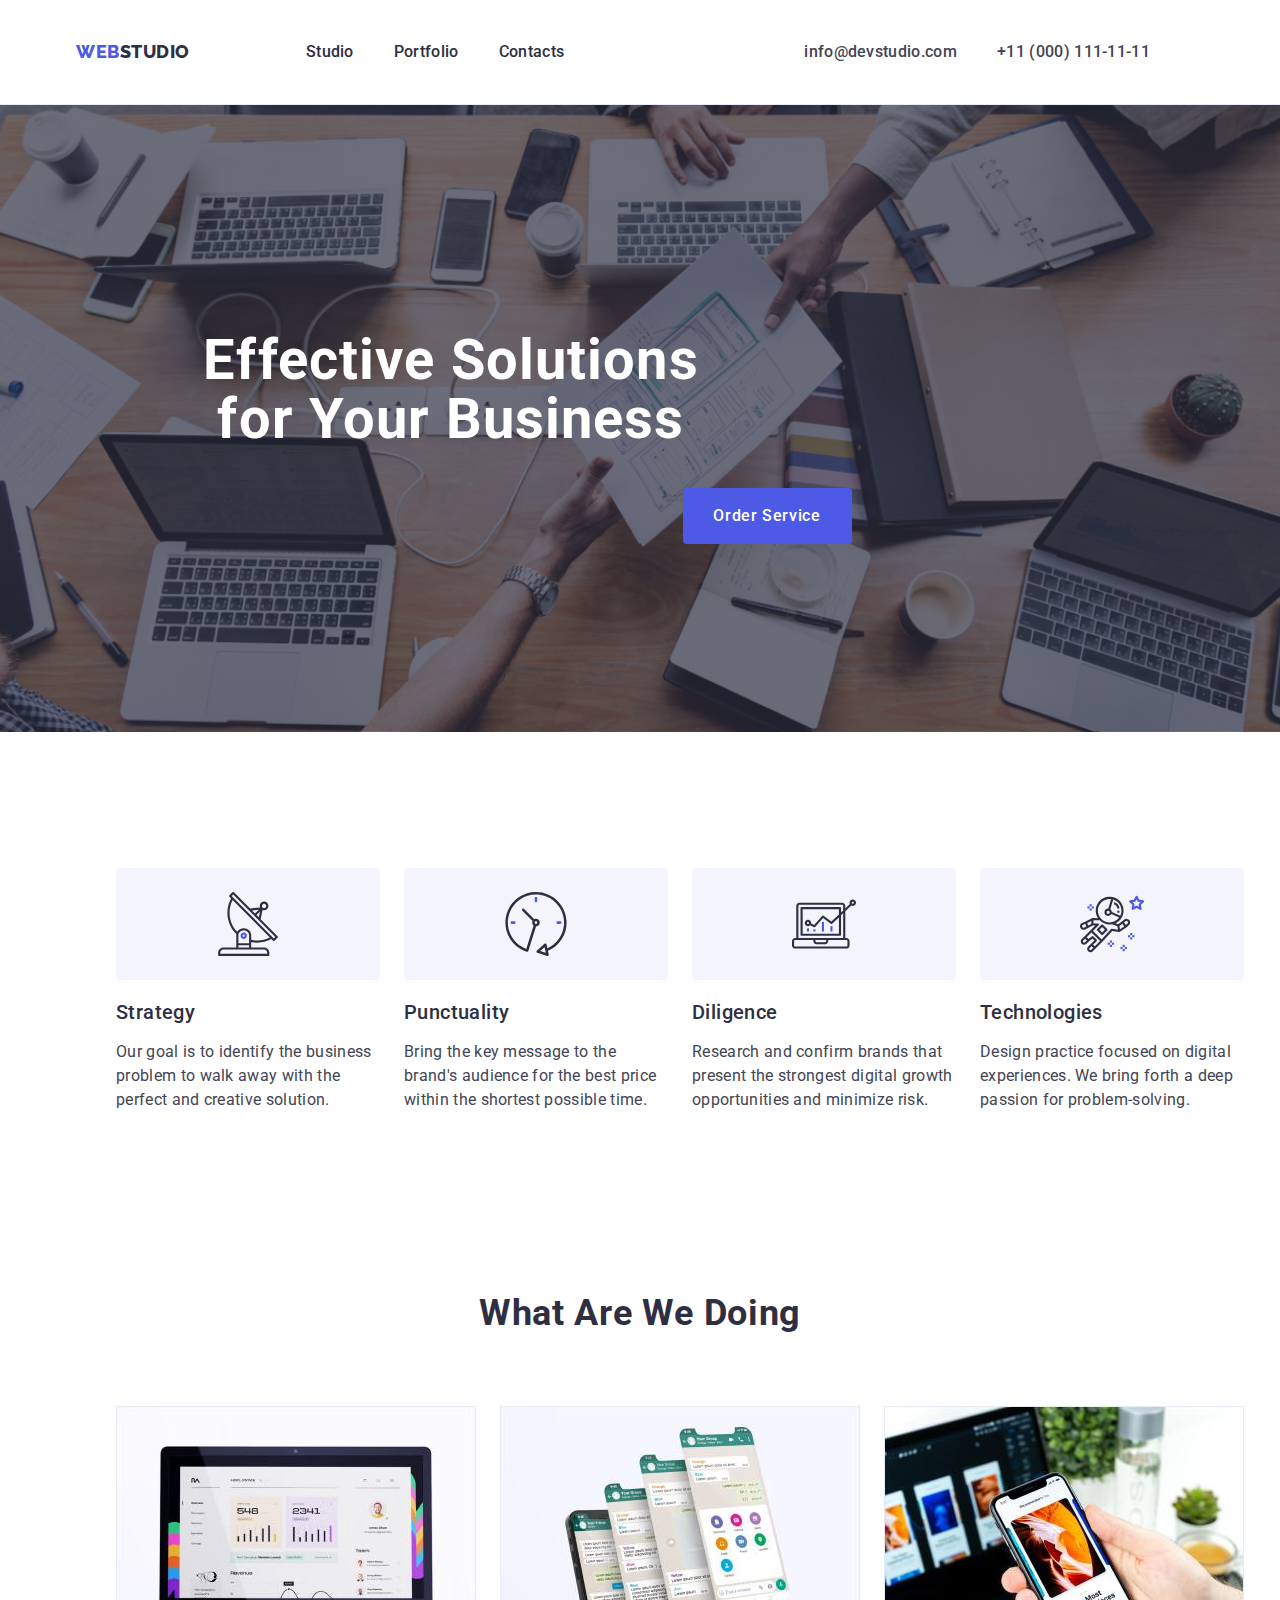
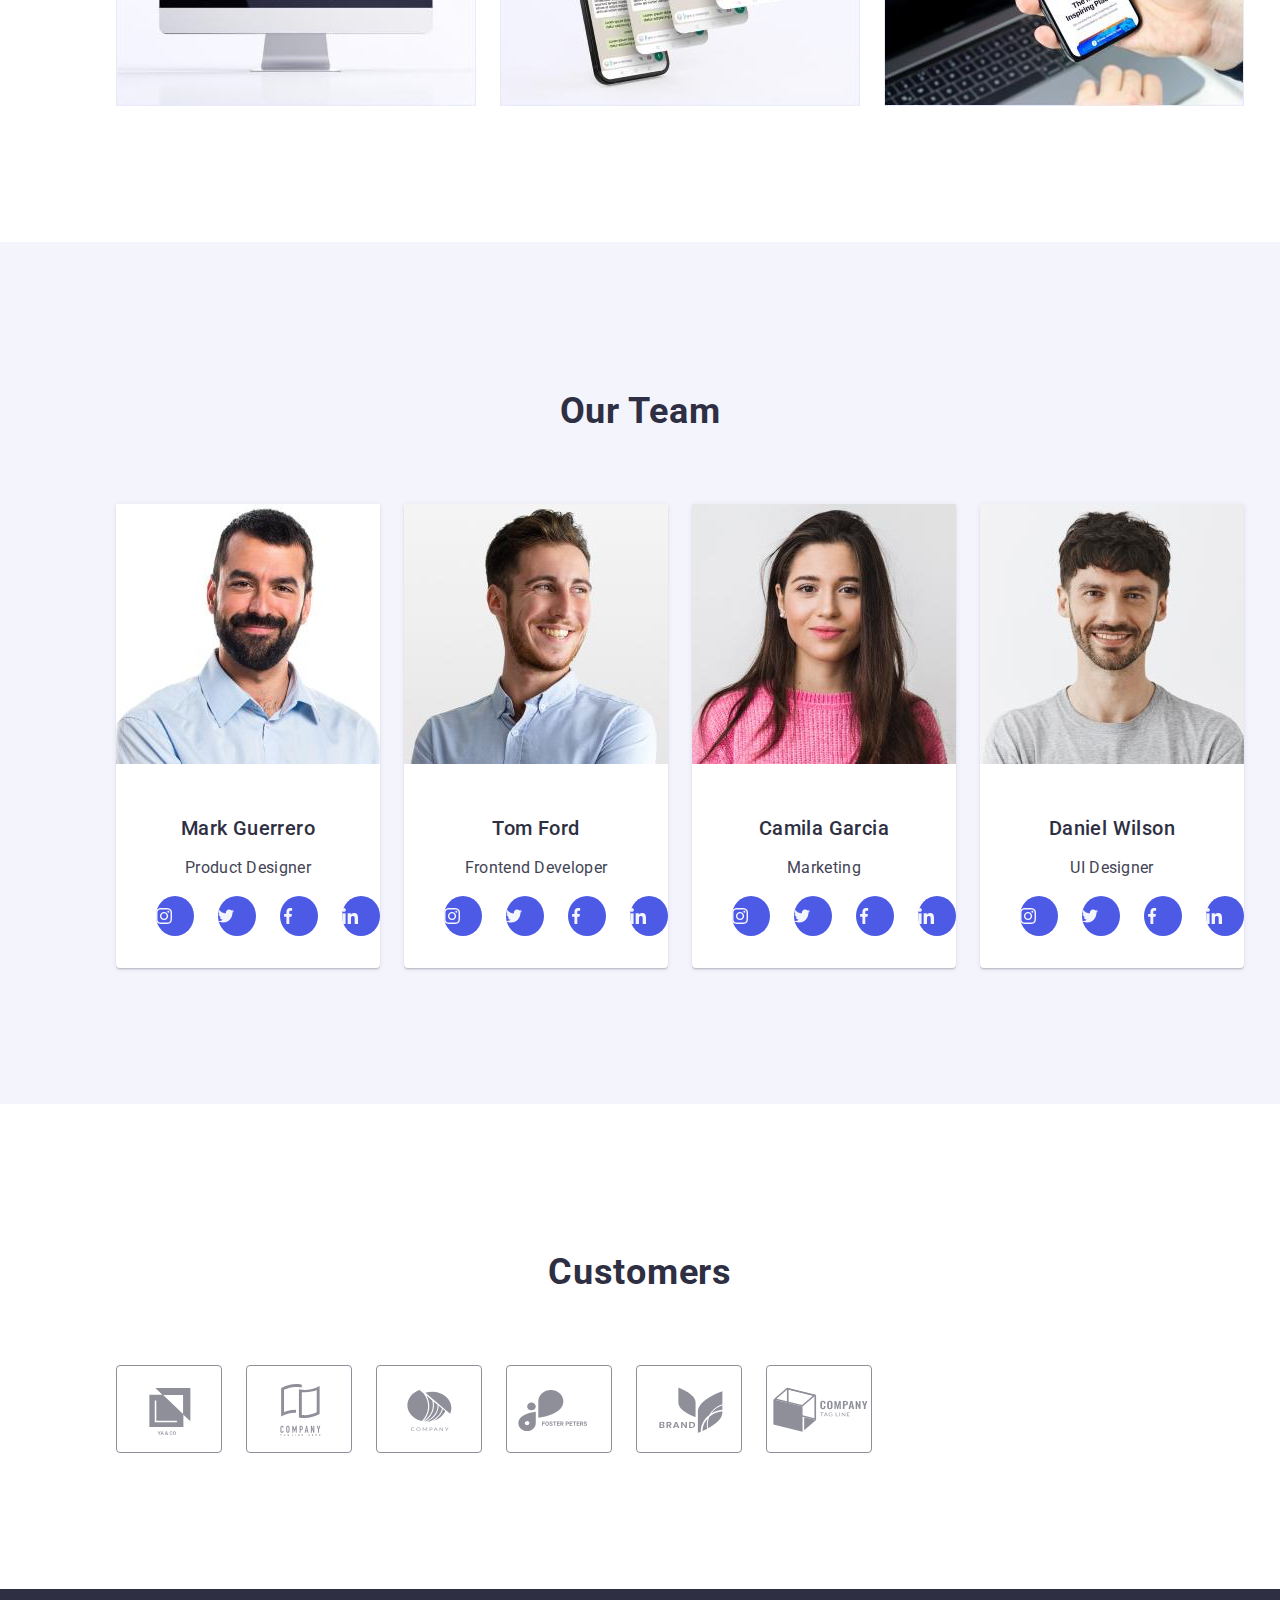
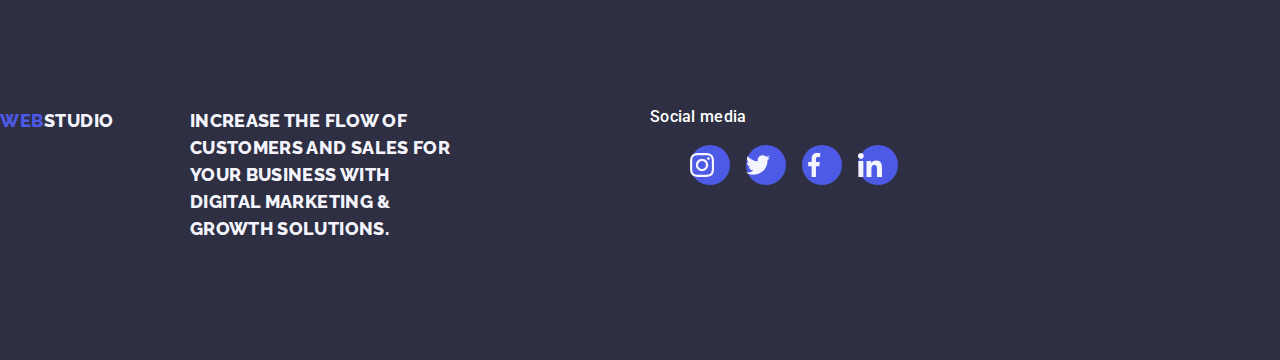
==== commit 9b8e96a9: "edit2" ====
--- a/index.html
+++ b/index.html
@@ -399,39 +399,39 @@
           Increase the flow of customers and sales for your business with
           digital marketing & growth solutions.
         </p>
-        <div>
-          <p class="footer-social-media">Social media</p>
-          <ul class="list footer-social-list">
-            <li class="footer-social-link">
-              <a href="" class="footer-link">
-                <svg width="24" height="24" class="footer-icon">
-                  <use href="./images/symbol-defs.svg#instagram-2"></use>
-                </svg>
-              </a>
-            </li>
-            <li class="footer-social-link">
-              <a href="" class="footer-link">
-                <svg width="24" height="24" class="footer-icon">
-                  <use href="./images/symbol-defs.svg#twitter-1"></use>
-                </svg>
-              </a>
-            </li>
-            <li class="footer-social-link">
-              <a href="" class="footer-link">
-                <svg width="24" height="24" class="footer-icon">
-                  <use href="./images/symbol-defs.svg#facebook-1"></use>
-                </svg>
-              </a>
-            </li>
-            <li class="footer-social-link">
-              <a href="" class="footer-link">
-                <svg width="24" height="24" class="footer-icon">
-                  <use href="./images/symbol-defs.svg#linkedin-1"></use>
-                </svg>
-              </a>
-            </li>
-          </ul>
-        </div>
+      </div>
+      <div>
+        <p class="footer-social-media">Social media</p>
+        <ul class="list footer-social-list">
+          <li class="footer-social-link">
+            <a href="" class="footer-link">
+              <svg width="24" height="24" class="footer-icon">
+                <use href="./images/symbol-defs.svg#instagram-2"></use>
+              </svg>
+            </a>
+          </li>
+          <li class="footer-social-link">
+            <a href="" class="footer-link">
+              <svg width="24" height="24" class="footer-icon">
+                <use href="./images/symbol-defs.svg#twitter-1"></use>
+              </svg>
+            </a>
+          </li>
+          <li class="footer-social-link">
+            <a href="" class="footer-link">
+              <svg width="24" height="24" class="footer-icon">
+                <use href="./images/symbol-defs.svg#facebook-1"></use>
+              </svg>
+            </a>
+          </li>
+          <li class="footer-social-link">
+            <a href="" class="footer-link">
+              <svg width="24" height="24" class="footer-icon">
+                <use href="./images/symbol-defs.svg#linkedin-1"></use>
+              </svg>
+            </a>
+          </li>
+        </ul>
       </div>
     </footer>
   </body>
--- a/css/styles.css
+++ b/css/styles.css
@@ -112,6 +112,11 @@
       rgba(46, 47, 66, 0.7)
     ),
     url(../images/mainpage/people-office\ 1.jpg);
+  /* background-image: linear-gradient(
+      rgba(46, 47, 66, 0 7),
+      rgba(46, 47, 66, 0.7)
+    ),
+    url(../images/mainpage/people-office\ 1.jpg); */
   max-width: 1440px;
   background-repeat: no-repeat;
   background-position: center;
@@ -307,7 +312,7 @@
 .footer-container {
   display: flex;
   align-items: baseline;
-  gap: 120px;
+  margin-right: 120px;
 }
 .logo-studio-footer {
   color: #f4f4fd;
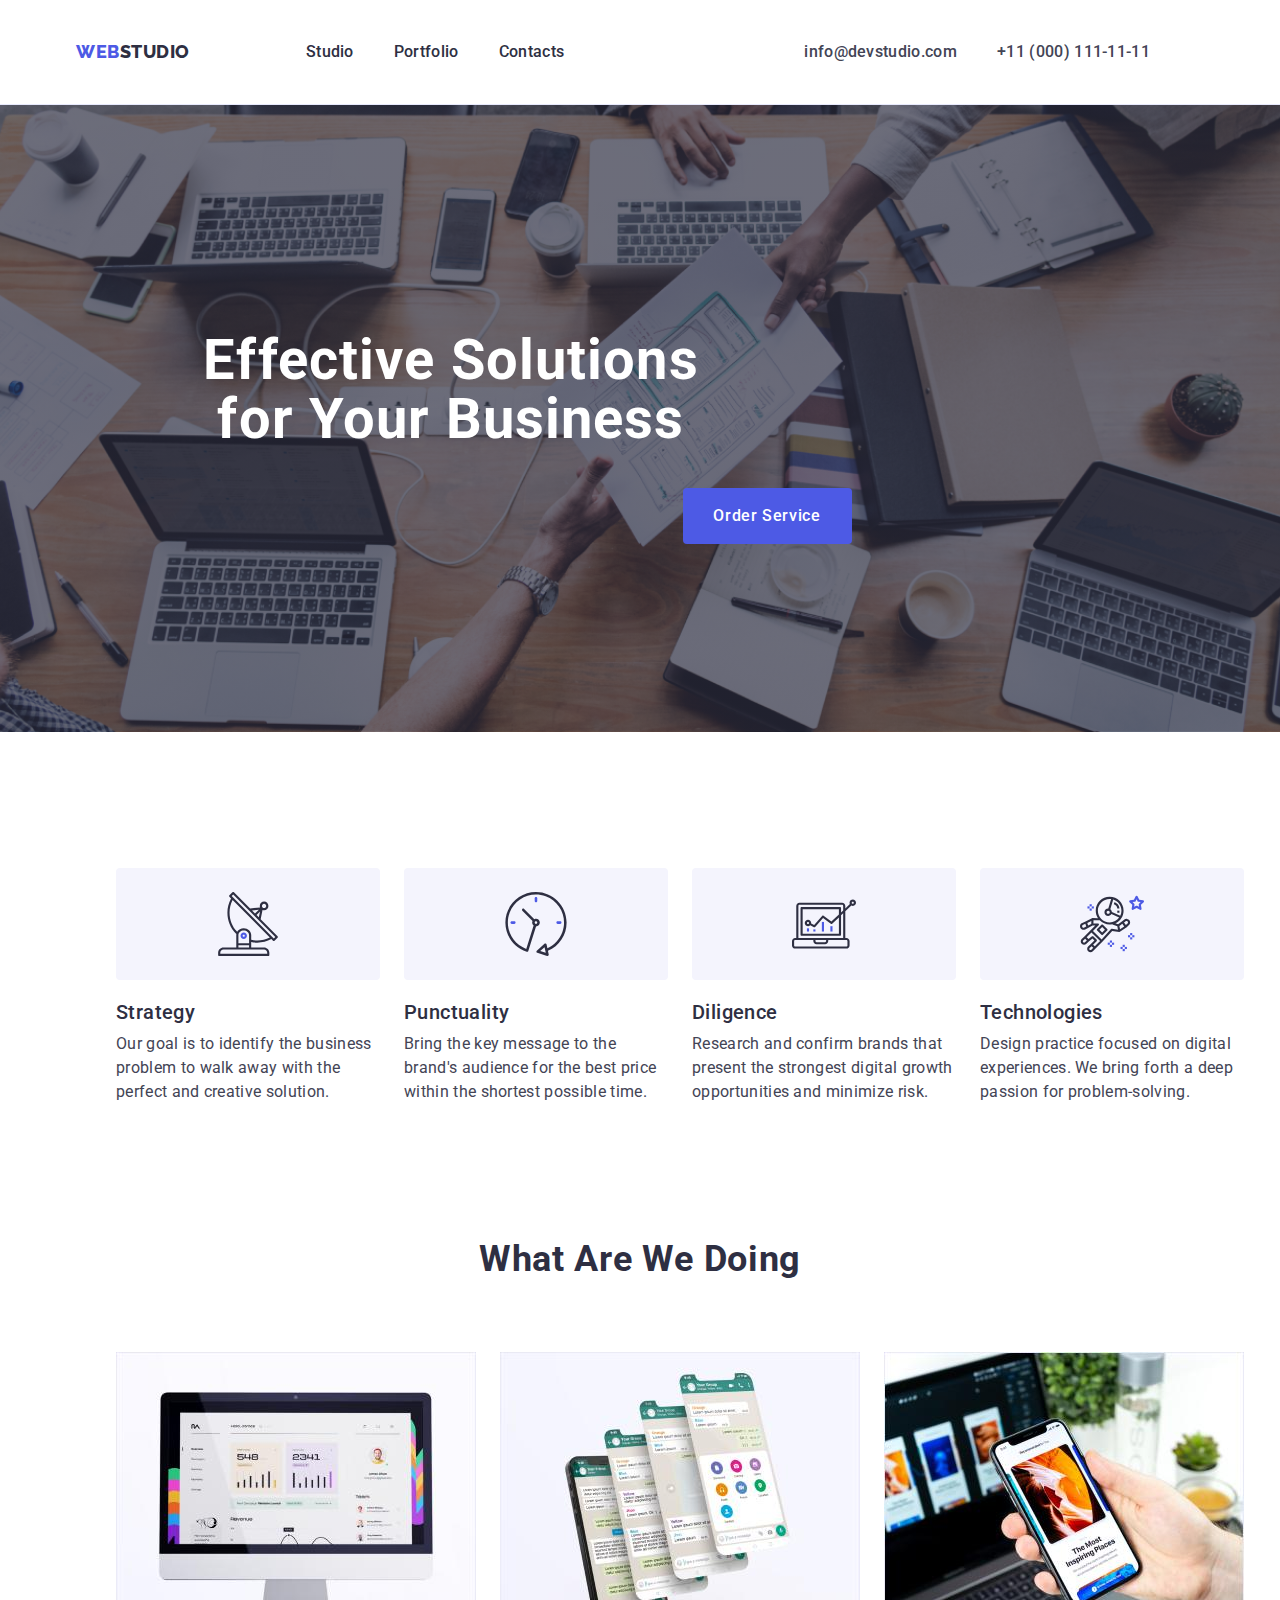
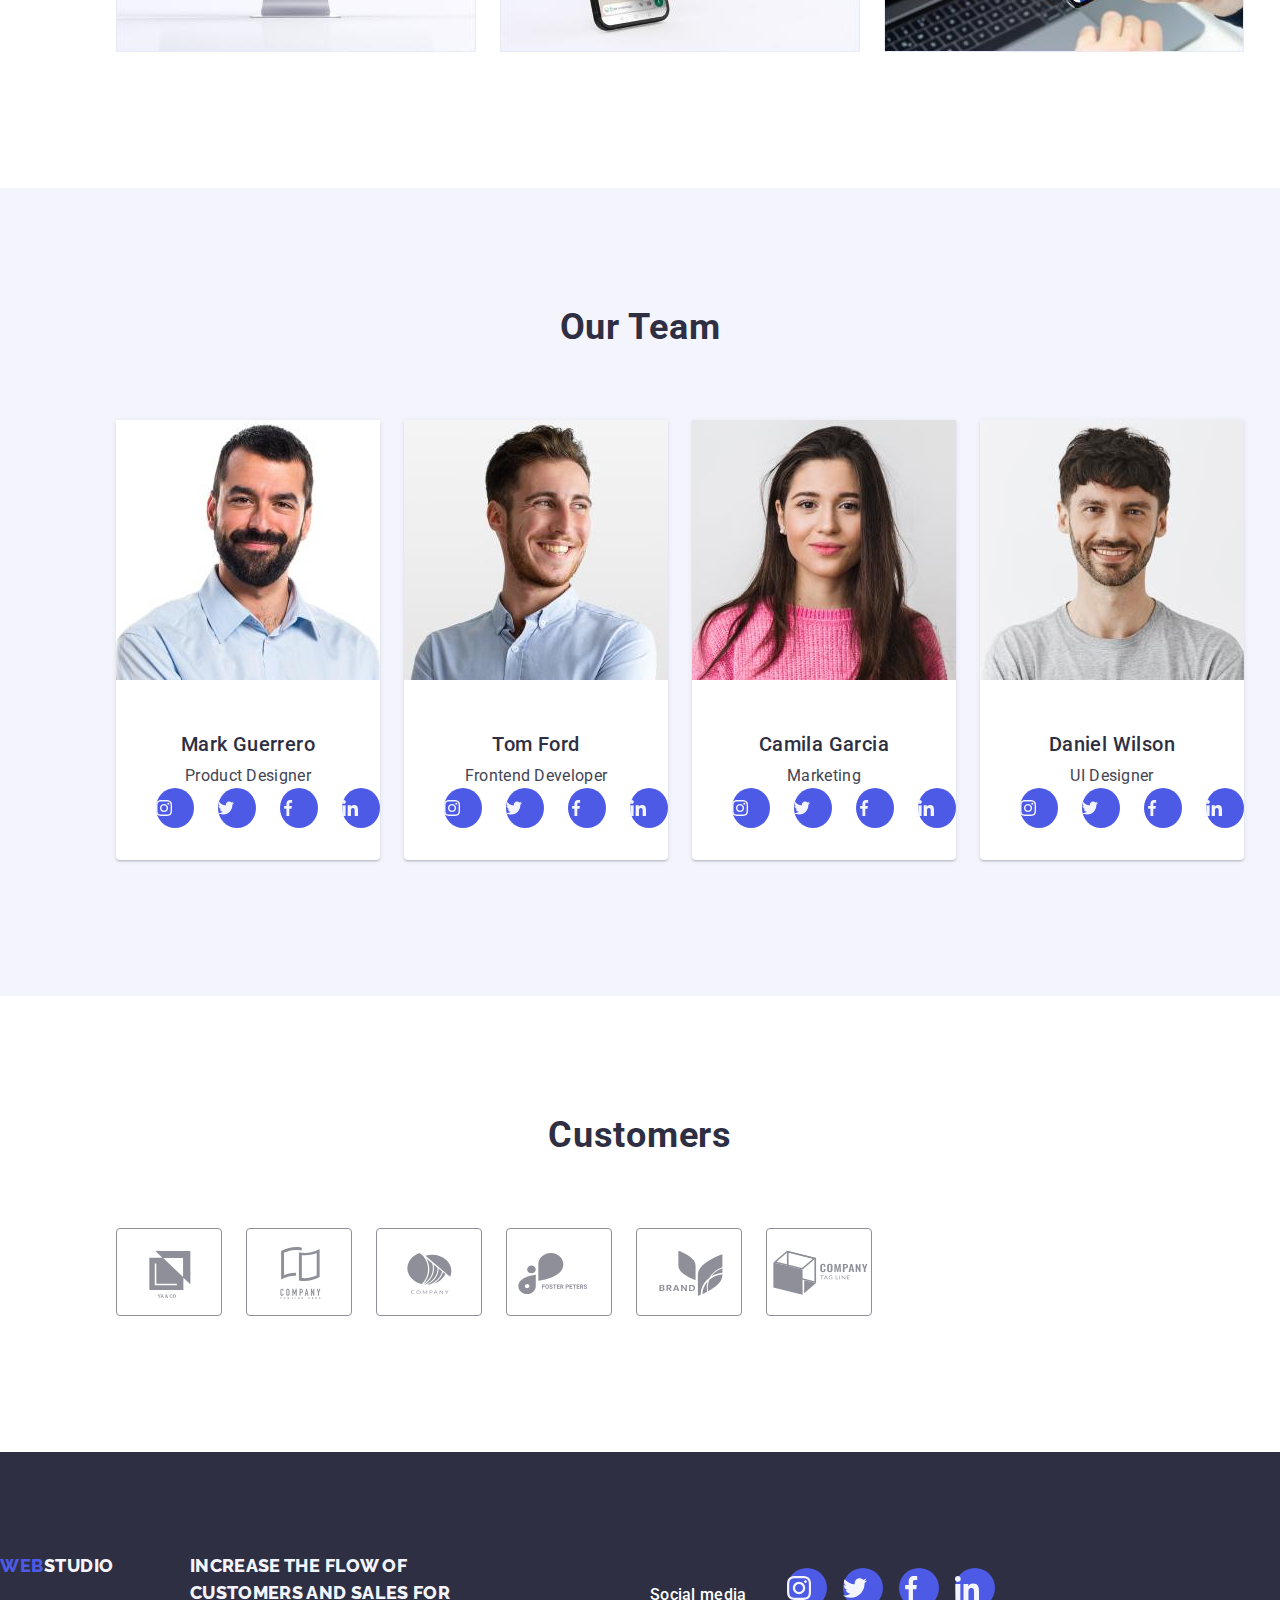
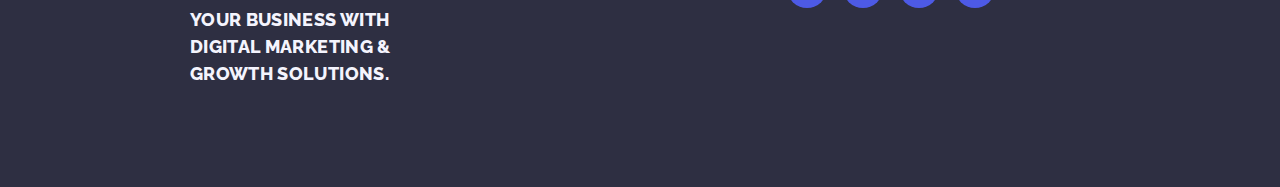
==== commit 6adc8510: "3" ====
--- a/index.html
+++ b/index.html
@@ -400,7 +400,7 @@
           digital marketing & growth solutions.
         </p>
       </div>
-      <div>
+      <div class="footer-container">
         <p class="footer-social-media">Social media</p>
         <ul class="list footer-social-list">
           <li class="footer-social-link">
--- a/css/styles.css
+++ b/css/styles.css
@@ -11,6 +11,10 @@
   font-family: "Roboto", sans-serif;
   color: var(--adress-link);
   background-color: var(--white);
+}
+h2,
+p {
+  margin: 0;
 }
 .image {
   display: block;
@@ -111,7 +115,7 @@
       rgba(46, 47, 66, 0.7),
       rgba(46, 47, 66, 0.7)
     ),
-    url(../images/mainpage/people-office\ 1.jpg);
+    url(../images/people-office.jpg);
   /* background-image: linear-gradient(
       rgba(46, 47, 66, 0 7),
       rgba(46, 47, 66, 0.7)
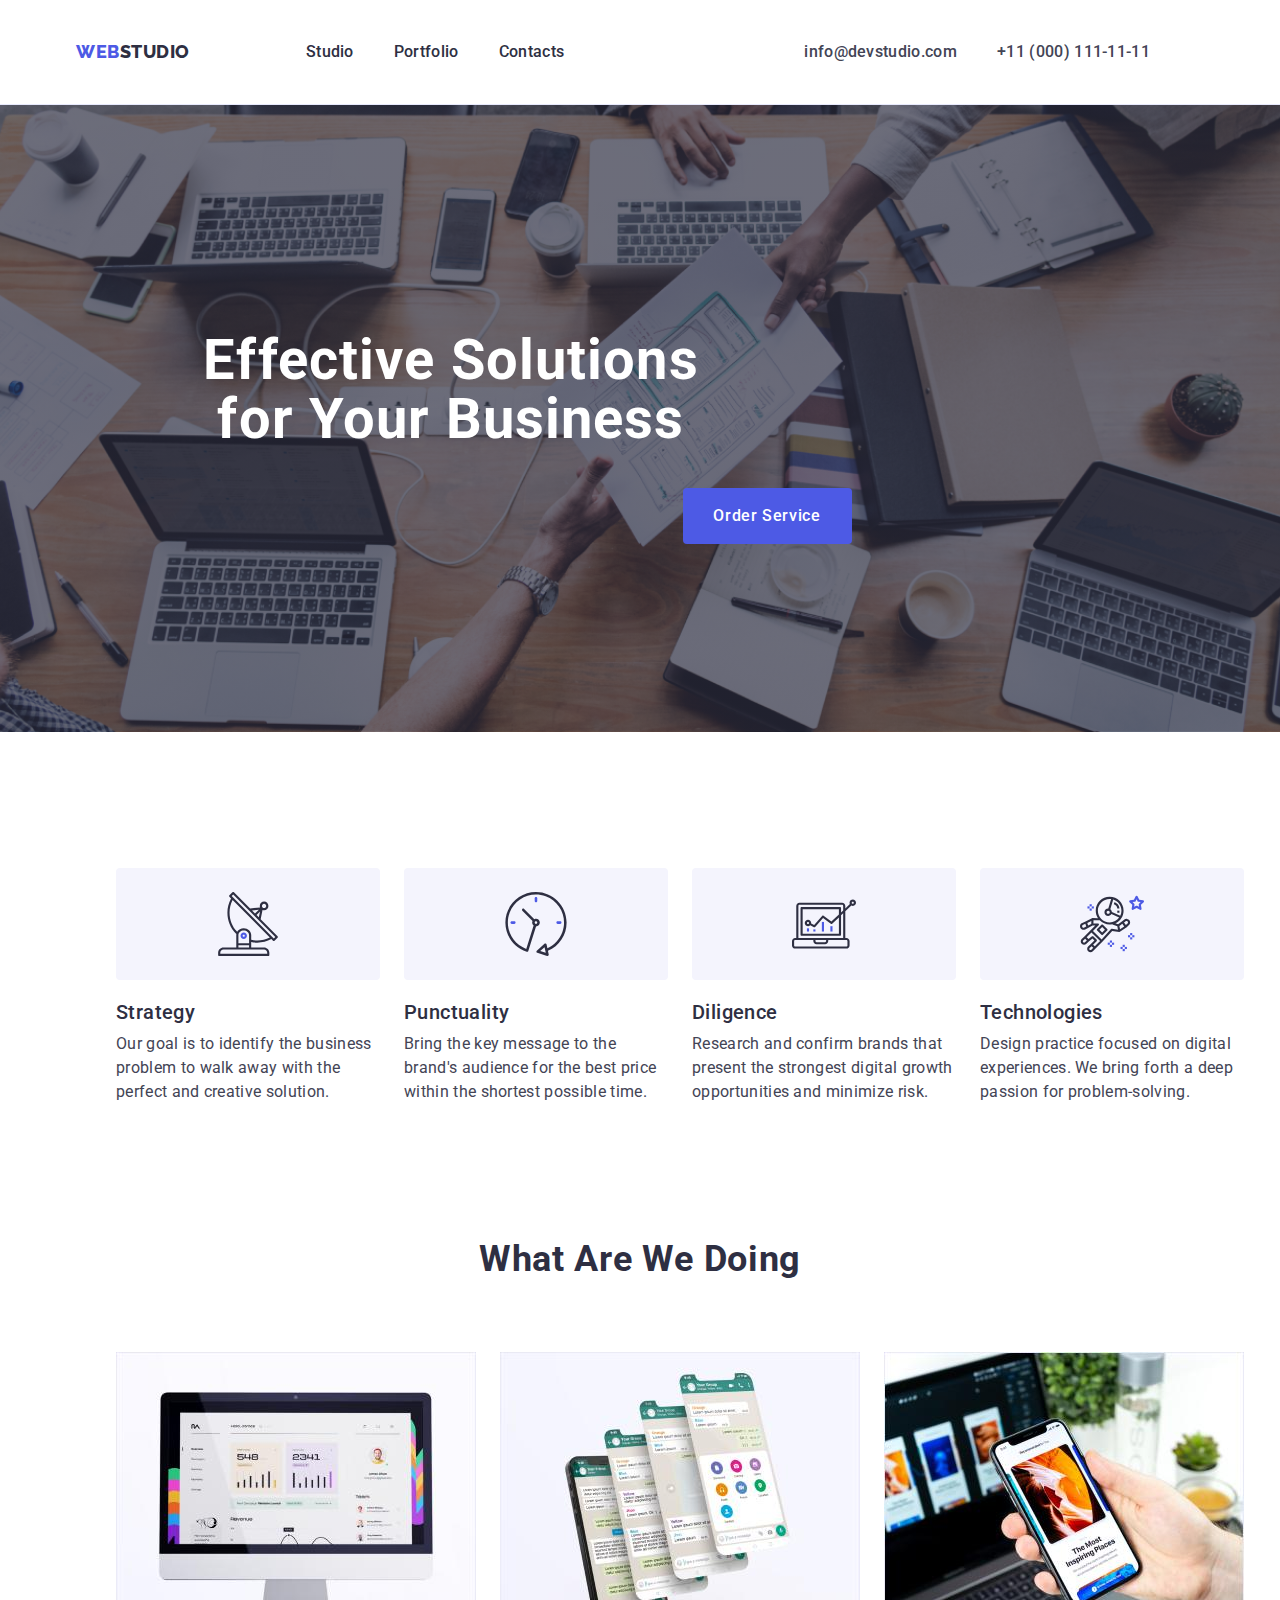
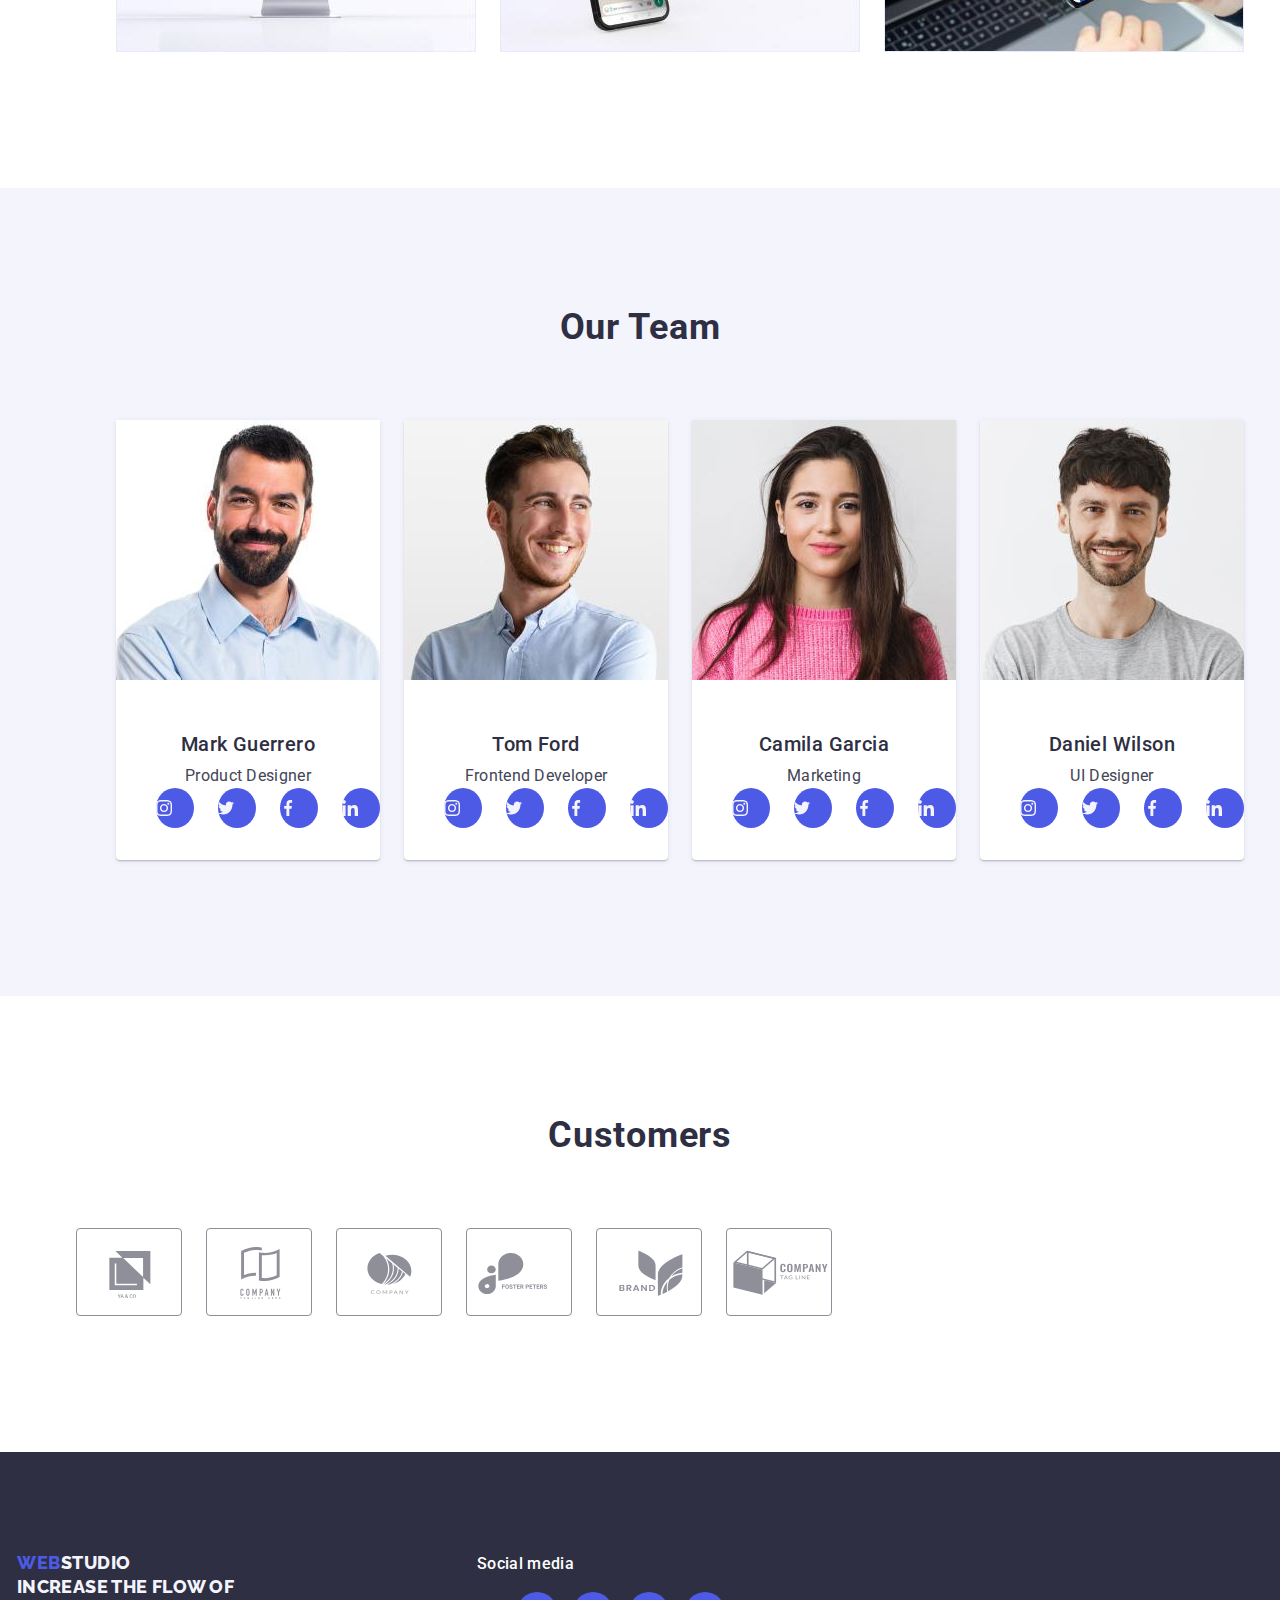
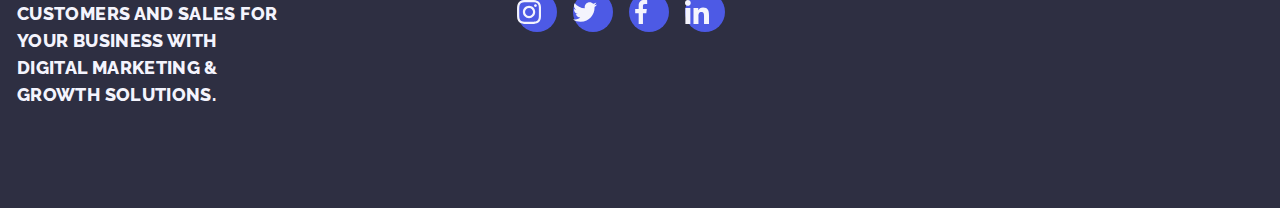
==== commit 533c3b79: "6" ====
--- a/index.html
+++ b/index.html
@@ -390,48 +390,50 @@
 
     <!-- Footer -->
     <footer class="footer">
-      <div class="footer-container">
-        <!-- Logo -->
-        <a class="logo link" href="./index.html">
-          Web<span class="logo-studio-footer">Studio</span>
-        </a>
-        <p class="logo footer-paragraph">
-          Increase the flow of customers and sales for your business with
-          digital marketing & growth solutions.
-        </p>
-      </div>
-      <div class="footer-container">
-        <p class="footer-social-media">Social media</p>
-        <ul class="list footer-social-list">
-          <li class="footer-social-link">
-            <a href="" class="footer-link">
-              <svg width="24" height="24" class="footer-icon">
-                <use href="./images/symbol-defs.svg#instagram-2"></use>
-              </svg>
-            </a>
-          </li>
-          <li class="footer-social-link">
-            <a href="" class="footer-link">
-              <svg width="24" height="24" class="footer-icon">
-                <use href="./images/symbol-defs.svg#twitter-1"></use>
-              </svg>
-            </a>
-          </li>
-          <li class="footer-social-link">
-            <a href="" class="footer-link">
-              <svg width="24" height="24" class="footer-icon">
-                <use href="./images/symbol-defs.svg#facebook-1"></use>
-              </svg>
-            </a>
-          </li>
-          <li class="footer-social-link">
-            <a href="" class="footer-link">
-              <svg width="24" height="24" class="footer-icon">
-                <use href="./images/symbol-defs.svg#linkedin-1"></use>
-              </svg>
-            </a>
-          </li>
-        </ul>
+      <div class="container footer-container">
+        <div class="footer-container-logo">
+          <!-- Logo -->
+          <a class="logo link" href="./index.html">
+            Web<span class="logo-studio-footer">Studio</span>
+          </a>
+          <p class="logo footer-paragraph">
+            Increase the flow of customers and sales for your business with
+            digital marketing & growth solutions.
+          </p>
+        </div>
+        <div class="footer-container-media">
+          <p class="footer-social-media">Social media</p>
+          <ul class="list footer-social-list">
+            <li class="footer-social-link">
+              <a href="" class="footer-link">
+                <svg width="24" height="24" class="footer-icon">
+                  <use href="./images/symbol-defs.svg#instagram-2"></use>
+                </svg>
+              </a>
+            </li>
+            <li class="footer-social-link">
+              <a href="" class="footer-link">
+                <svg width="24" height="24" class="footer-icon">
+                  <use href="./images/symbol-defs.svg#twitter-1"></use>
+                </svg>
+              </a>
+            </li>
+            <li class="footer-social-link">
+              <a href="" class="footer-link">
+                <svg width="24" height="24" class="footer-icon">
+                  <use href="./images/symbol-defs.svg#facebook-1"></use>
+                </svg>
+              </a>
+            </li>
+            <li class="footer-social-link">
+              <a href="" class="footer-link">
+                <svg width="24" height="24" class="footer-icon">
+                  <use href="./images/symbol-defs.svg#linkedin-1"></use>
+                </svg>
+              </a>
+            </li>
+          </ul>
+        </div>
       </div>
     </footer>
   </body>
--- a/css/styles.css
+++ b/css/styles.css
@@ -286,9 +286,11 @@
   display: flex;
   gap: 24px;
   height: 88px;
+  padding: 0;
 }
 .customer-list-item {
-  width: calc((100% - 120px) / 6);
+  /* width: 220px; */
+  flex-basis: calc((100% - 120px) / 6);
 }
 .customers-link {
   width: 100%;
@@ -316,6 +318,9 @@
 .footer-container {
   display: flex;
   align-items: baseline;
+  margin-right: 120px;
+}
+.footer-container-logo {
   margin-right: 120px;
 }
 .logo-studio-footer {
